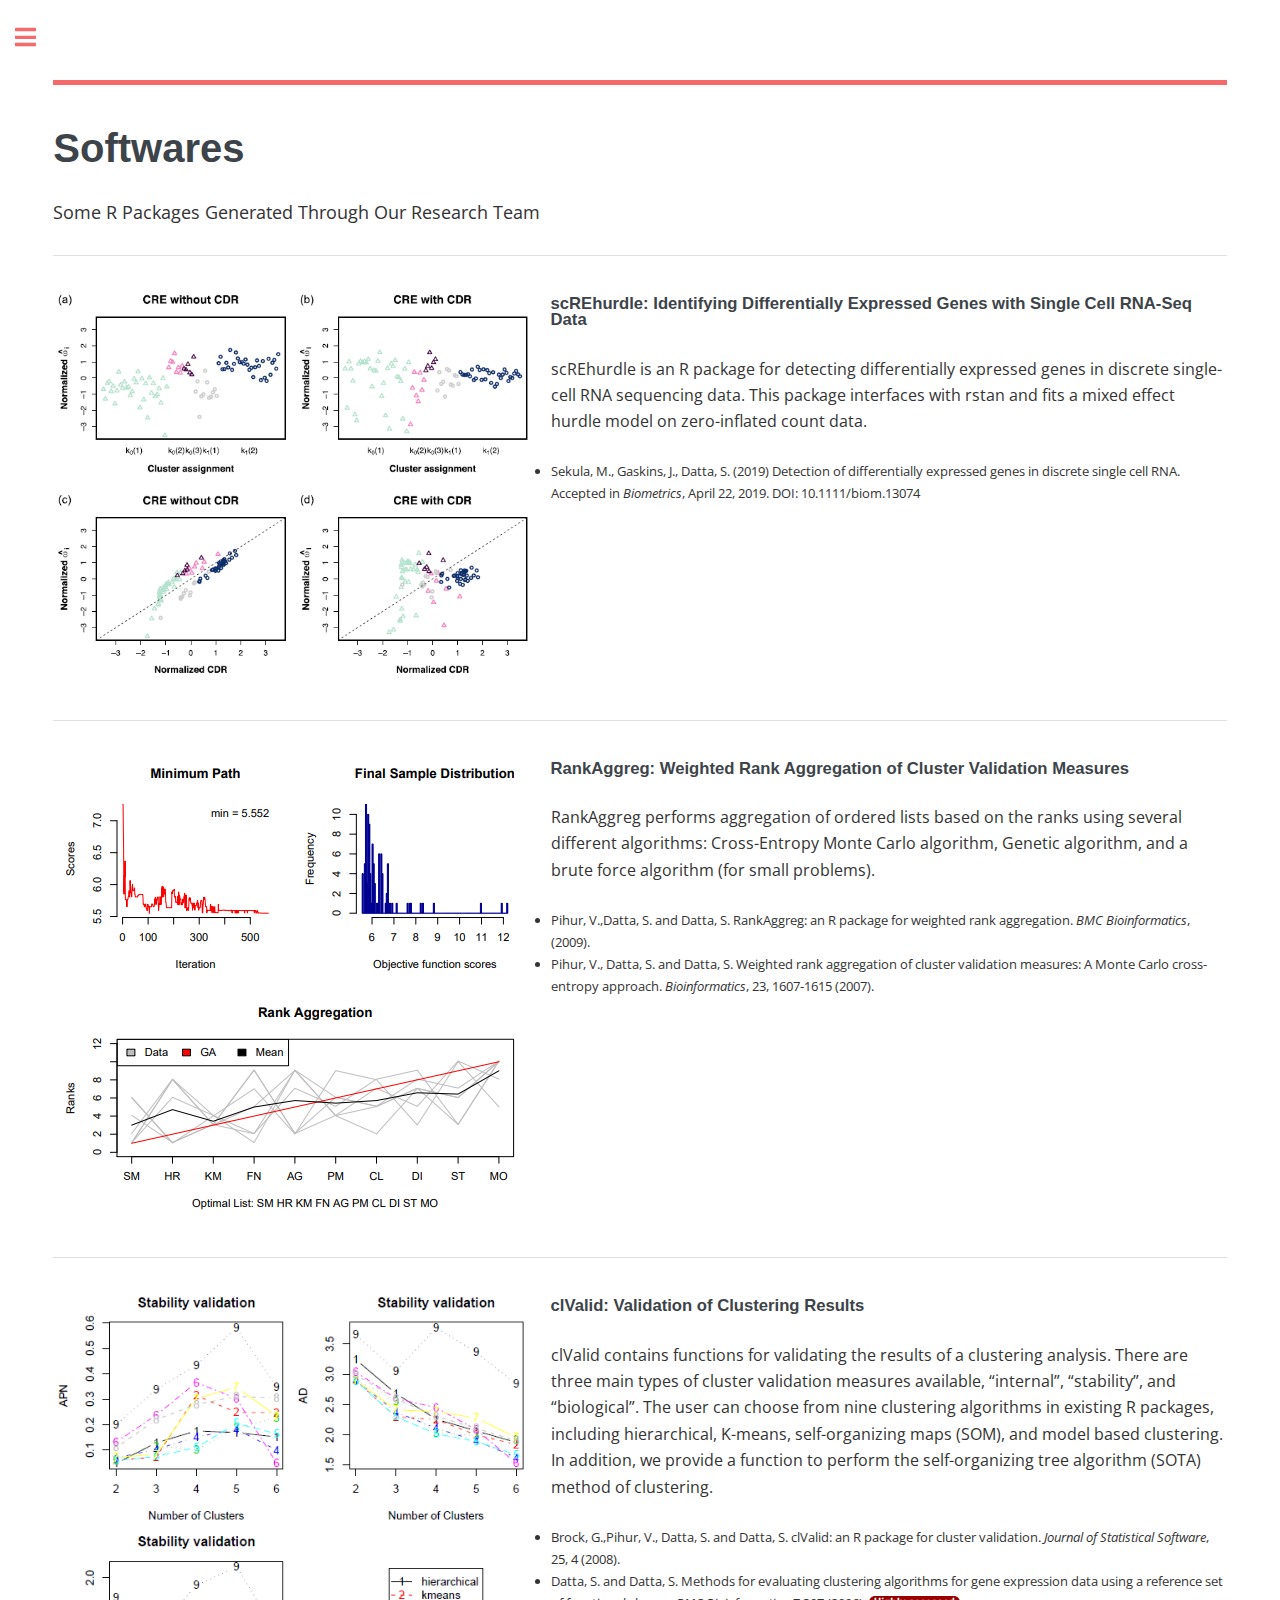
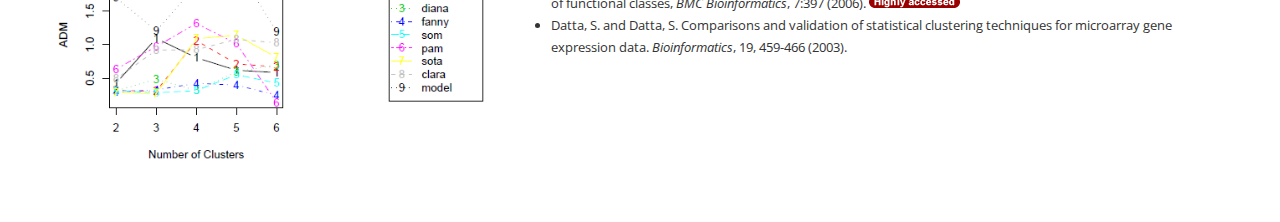
==== software.html @ 6bc1484f "upload" ====
<!DOCTYPE HTML>
<!--
	Editorial by HTML5 UP
	html5up.net | @ajlkn
	Free for personal and commercial use under the CCA 3.0 license (html5up.net/license)
-->
<html>
	<head>
		<title>Softwares - Susmita Datta</title>
		<meta charset="utf-8" />
		<meta name="viewport" content="width=device-width, initial-scale=1, user-scalable=no" />
		<link rel="stylesheet" href="assets/css/main.css" />
	</head>
	<body class="is-preload">

		<!-- Wrapper -->
			<div id="wrapper">

				<!-- Main -->
					<div id="main">
						<div class="inner">

							<!-- Header -->
								<header id="header">

								</header>

							<!-- Content -->
								<section>
									<header class="main">
										<h1>Softwares</h1>
									</header>
									
									<p><font size="4">Some R Packages Generated Through Our Research Team</font></p>
									
									<!-- Start for one software -->
									<hr class="major" />

										<div class="row">
											<div class="col-4 col-5-large col-12-medium" align="center">
											<br>
												<span class="image object"><img src="images/scREhurdle.png" alt="" width="100%"></span>
											</div>
											<div class="col-8 col-7-large col-12-medium">
												<p><h3><a href="https://github.com/mnsekula/scREhurdle" target="_blank">
												scREhurdle: Identifying Differentially Expressed Genes with Single Cell RNA-Seq Data
												</a></h3></p>
												<p><font size="3">
												scREhurdle is an R package for detecting differentially expressed genes in discrete single-cell RNA sequencing data. This package interfaces with rstan and fits a mixed effect hurdle model on zero-inflated count data.
											
												</font></p>
												<li>Sekula, M., Gaskins, J., Datta, S. (2019) Detection of differentially expressed genes in discrete single cell RNA. Accepted in <i>Biometrics</i>, April 22, 2019. DOI: 10.1111/biom.13074</li>
											</div>
										</div>
										
										<br>
										
									<!-- End for one software -->
										
										
									<!-- Start for one software -->
									<hr class="major" />

										<div class="row">
											<div class="col-4 col-5-large col-12-medium" align="center">
											<br>
												<span class="image object"><img src="images/RankAggreg.png" alt="" width="100%"></span>
											</div>
											<div class="col-8 col-7-large col-12-medium">
												<p><h3><a href="https://cran.r-project.org/web/packages/RankAggreg/" target="_blank">
												RankAggreg: Weighted Rank Aggregation of Cluster Validation Measures
												</a></h3></p>
												<p><font size="3">
												RankAggreg performs aggregation of ordered lists based on the ranks using several different algorithms: Cross-Entropy Monte Carlo algorithm, Genetic algorithm, and a brute force algorithm (for small problems).
											
												</font></p>
												<li>Pihur, V.,Datta, S. and Datta, S. RankAggreg: an R package for weighted rank aggregation. <i>BMC Bioinformatics</i>, (2009).</li>
												<li>Pihur, V., Datta, S. and Datta, S. Weighted rank aggregation of cluster validation measures: A Monte Carlo cross-entropy approach. <i>Bioinformatics</i>, 23, 1607-1615 (2007).</li>
											</div>
										</div>
										
										<br>
									<!-- End for one software -->
										
										
									<!-- Start for one software -->
									<hr class="major" />

										<div class="row">
											<div class="col-4 col-5-large col-12-medium" align="center">
											<br>
												<span class="image object"><img src="images/clValid.png" alt="" width="100%"></span>
											</div>
											<div class="col-8 col-7-large col-12-medium">
												<p><h3><a href="https://cran.r-project.org/web/packages/clValid/index.html" target="_blank">
												clValid: Validation of Clustering Results
												</a></h3></p>
												<p><font size="3">
												clValid contains functions for validating the results of a clustering analysis. There are three main types of cluster validation measures available, “internal”, “stability”, and “biological”. The user can choose from nine clustering algorithms in existing R packages, including hierarchical, K-means, self-organizing maps (SOM), and model based clustering. In addition, we provide a function to perform the self-organizing tree algorithm (SOTA) method of clustering.

												</font></p>
												<li>Brock, G.,Pihur, V., Datta, S. and Datta, S. clValid: an R package for cluster validation. <i>Journal of Statistical Software</i>, 25, 4 (2008).</li>
												<li>Datta, S.  and Datta, S. Methods for evaluating clustering algorithms for gene expression data using a reference set of functional classes, <i>BMC Bioinformatics</i>, 7:397 (2006). <img src="images/highlyaccessed.png" alt=""></li>
												<li>Datta, S. and Datta, S. Comparisons and validation of statistical clustering techniques for microarray gene expression data. <i>Bioinformatics</i>, 19,  459-466 (2003).</li>
											</div>
										</div>
										<br>
									<!-- End for one software -->

                                </section>
						</div>
					</div>

				<!-- Sidebar -->
					<div id="sidebar">
						<div class="inner">


							<!-- Menu -->
								<nav id="menu">
									<header class="major">
										<h2>Menu</h2>
									</header>
									<ul>
										<li><a href="index.html">Homepage</a></li>
										<li><a href="research.html">Research Interests</a></li>
										<li><a href="publication.html">Publications</a></li>
										<li><a href="software.html">Softwares</a></li>
										<li><a href="students.html">Students</a></li>
										<li><a href="http://biostat.ufl.edu/", target="_blank">Department Website</a></li>
									</ul>
								</nav>

							<!-- Footer -->
								<footer id="footer">
									<p class="copyright">&copy; Susmita Datta. All rights reserved. <br>Design: <a href="https://html5up.net">HTML5 UP</a>.</p>
								</footer>

						</div>
					</div>

			</div>

		<!-- Scripts -->
			<script src="assets/js/jquery.min.js"></script>
			<script src="assets/js/browser.min.js"></script>
			<script src="assets/js/breakpoints.min.js"></script>
			<script src="assets/js/util.js"></script>
			<script src="assets/js/main.js"></script>

	</body>
</html>
---- assets/css/main.css ----
@import url(fontawesome-all.min.css);
@import url("https://fonts.googleapis.com/css?family=Open+Sans:400,600,400italic,600italic|Roboto+Slab:400,700");

/*
	Editorial by HTML5 UP
	html5up.net | @ajlkn
	Free for personal and commercial use under the CCA 3.0 license (html5up.net/license)
*/

html, body, div, span, applet, object,
iframe, h1, h2, h3, h4, h5, h6, p, blockquote,
pre, a, abbr, acronym, address, big, cite,
code, del, dfn, em, img, ins, kbd, q, s, samp,
small, strike, strong, sub, sup, tt, var, b,
u, i, center, dl, dt, dd, ol, ul, li, fieldset,
form, label, legend, table, caption, tbody,
tfoot, thead, tr, th, td, article, aside,
canvas, details, embed, figure, figcaption,
footer, header, hgroup, menu, nav, output, ruby,
section, summary, time, mark, audio, video {
	margin: 0;
	padding: 0;
	border: 0;
	font-size: 100%;
	font: inherit;
	vertical-align: baseline;}

article, aside, details, figcaption, figure,
footer, header, hgroup, menu, nav, section {
	display: block;}

body {
	line-height: 1;
}

ol, ul {
	list-style: none;
}

blockquote, q {
	quotes: none;
}

	blockquote:before, blockquote:after, q:before, q:after {
		content: '';
		content: none;
	}

table {
	border-collapse: collapse;
	border-spacing: 0;
}

body {
	-webkit-text-size-adjust: none;
}

mark {
	background-color: transparent;
	color: inherit;
}

input::-moz-focus-inner {
	border: 0;
	padding: 0;
}

input, select, textarea {
	-moz-appearance: none;
	-webkit-appearance: none;
	-ms-appearance: none;
	appearance: none;
}

/* Basic */

	@-ms-viewport {
		width: device-width;
	}

	body {
		-ms-overflow-style: scrollbar;
	}

	@media screen and (max-width: 480px) {

		html, body {
			min-width: 320px;
		}

	}

	html {
		box-sizing: border-box;
	}

	*, *:before, *:after {
		box-sizing: inherit;
	}

	body {
		background: #ffffff;
	}

		body.is-preload *, body.is-preload *:before, body.is-preload *:after, body.is-resizing *, body.is-resizing *:before, body.is-resizing *:after {
			-moz-animation: none !important;
			-webkit-animation: none !important;
			-ms-animation: none !important;
			animation: none !important;
			-moz-transition: none !important;
			-webkit-transition: none !important;
			-ms-transition: none !important;
			transition: none !important;
		}

/* Type */

	body, input, select, textarea {
		color: #333333;
		font-family: "Open Sans", sans-serif;
		font-size: 13pt;
		font-weight: 400;
		line-height: 1.65;
	}

		@media screen and (max-width: 1680px) {

			body, input, select, textarea {
				font-size: 11pt;
			}

		}

		@media screen and (max-width: 1280px) {

			body, input, select, textarea {
				font-size: 10pt;
			}

		}

		@media screen and (max-width: 360px) {

			body, input, select, textarea {
				font-size: 9pt;
			}

		}

	a {
		-moz-transition: color 0.2s ease-in-out, border-bottom-color 0.2s ease-in-out;
		-webkit-transition: color 0.2s ease-in-out, border-bottom-color 0.2s ease-in-out;
		-ms-transition: color 0.2s ease-in-out, border-bottom-color 0.2s ease-in-out;
		transition: color 0.2s ease-in-out, border-bottom-color 0.2s ease-in-out;
		border-bottom: dotted 1px;
		color: #333333;
		text-decoration: none;
	}

		a:hover {
			border-bottom-color: #f56a6a;
			color: #f56a6a !important;
		}

			a:hover strong {
				color: inherit;
			}

	strong, b {
		color: #3d4449;
		font-weight: 600;
	}

	em, i {
		font-style: italic;
	}

	p {
		margin: 0 0 2em 0;
	}

	h1, h2, h3, h4, h5, h6 {
		color: #3d4449;
		font-family: "Arial", serif;
		font-weight: 700;
		line-height: 1;
		margin: 0 0 1em 0;
	}

		h1 a, h2 a, h3 a, h4 a, h5 a, h6 a {
			color: inherit;
			text-decoration: none;
			border-bottom: 0;
		}

	h1 {
		font-size: 3em;
		margin: 0 0 0.5em 0;
		line-height: 0.5;
	}

	h2 {
		font-size: 1.75em;
	}

	h3 {
		font-size: 1.25em;
	}

	h4 {
		font-size: 1.1em;
	}

	h5 {
		font-size: 0.9em;
	}

	h6 {
		font-size: 0.7em;
	}

	@media screen and (max-width: 1680px) {

		h1 {
			font-size: 3em;
		}

	}

	@media screen and (max-width: 980px) {

		h1 {
			font-size: 2.75em;
		}

	}

	@media screen and (max-width: 736px) {

		h1 {
			font-size: 2em;
			line-height: 1.4;
		}

		h2 {
			font-size: 1.5em;
		}

	}

	sub {
		font-size: 0.8em;
		position: relative;
		top: 0.5em;
	}

	sup {
		font-size: 0.8em;
		position: relative;
		top: -0.5em;
	}

	blockquote {
		border-left: solid 3px rgba(210, 215, 217, 0.75);
		font-style: italic;
		margin: 0 0 2em 0;
		padding: 0.5em 0 0.5em 2em;
	}

	code {
		background: rgba(230, 235, 237, 0.25);
		border-radius: 0.375em;
		border: solid 1px rgba(210, 215, 217, 0.75);
		font-family: "Courier New", monospace;
		font-size: 0.9em;
		margin: 0 0.25em;
		padding: 0.25em 0.65em;
	}

	pre {
		-webkit-overflow-scrolling: touch;
		font-family: "Courier New", monospace;
		font-size: 0.9em;
		margin: 0 0 2em 0;
	}

		pre code {
			display: block;
			line-height: 1.75;
			padding: 1em 1.5em;
			overflow-x: auto;
		}

	hr {
		border: 0;
		border-bottom: solid 1px rgba(210, 215, 217, 0.75);
		margin: 2em 0;
	}

		hr.major {
			margin: 1em 0;
		}

	.align-left {
		text-align: left;
	}

	.align-center {
		text-align: center;
	}

	.align-right {
		text-align: right;
	}
	

/* Row */

	.row {
		display: flex;
		flex-wrap: wrap;
		box-sizing: border-box;
		align-items: stretch;
	}

		.row > * {
			box-sizing: border-box;
		}

		.row.gtr-uniform > * > :last-child {
			margin-bottom: 0;
		}

		.row.aln-left {
			justify-content: flex-start;
		}

		.row.aln-center {
			justify-content: center;
		}

		.row.aln-right {
			justify-content: flex-end;
		}

		.row.aln-top {
			align-items: flex-start;
		}

		.row.aln-middle {
			align-items: center;
		}

		.row.aln-bottom {
			align-items: flex-end;
		}

		.row > .imp {
			order: -1;
		}

		.row > .col-1 {
			width: 8.33333%;
		}

		.row > .off-1 {
			margin-left: 8.33333%;
		}

		.row > .col-2 {
			width: 16.66667%;
		}

		.row > .off-2 {
			margin-left: 16.66667%;
		}

		.row > .col-3 {
			width: 25%;
		}

		.row > .off-3 {
			margin-left: 25%;
		}

		.row > .col-4 {
			width: 33.33333%;
		}

		.row > .off-4 {
			margin-left: 33.33333%;
		}

		.row > .col-5 {
			width: 41.66667%;
		}

		.row > .off-5 {
			margin-left: 41.66667%;
		}

		.row > .col-6 {
			width: 50%;
		}

		.row > .off-6 {
			margin-left: 50%;
		}

		.row > .col-7 {
			width: 58.33333%;
		}

		.row > .off-7 {
			margin-left: 58.33333%;
		}

		.row > .col-8 {
			width: 66.66667%;
		}

		.row > .off-8 {
			margin-left: 66.66667%;
		}

		.row > .col-9 {
			width: 75%;
		}

		.row > .off-9 {
			margin-left: 75%;
		}

		.row > .col-10 {
			width: 83.33333%;
		}

		.row > .off-10 {
			margin-left: 83.33333%;
		}

		.row > .col-11 {
			width: 91.66667%;
		}

		.row > .off-11 {
			margin-left: 91.66667%;
		}

		.row > .col-12 {
			width: 100%;
		}

		.row > .off-12 {
			margin-left: 100%;
		}

		.row.gtr-0 {
			margin-top: 0;
			margin-left: 0em;
		}

			.row.gtr-0 > * {
				padding: 0 0 0 0em;
			}

			.row.gtr-0.gtr-uniform {
				margin-top: 0em;
			}

				.row.gtr-0.gtr-uniform > * {
					padding-top: 0em;
				}

		.row.gtr-25 {
			margin-top: 0;
			margin-left: -0.375em;
		}

			.row.gtr-25 > * {
				padding: 0 0 0 0.375em;
			}

			.row.gtr-25.gtr-uniform {
				margin-top: -0.375em;
			}

				.row.gtr-25.gtr-uniform > * {
					padding-top: 0.375em;
				}

		.row.gtr-50 {
			margin-top: 0;
			margin-left: -0.75em;
		}

			.row.gtr-50 > * {
				padding: 0 0 0 0.75em;
			}

			.row.gtr-50.gtr-uniform {
				margin-top: -0.75em;
			}

				.row.gtr-50.gtr-uniform > * {
					padding-top: 0.75em;
				}

		.row {
			margin-top: 0;
			margin-left: -1.5em;
		}

			.row > * {
				padding: 0 0 0 1.5em;
			}

			.row.gtr-uniform {
				margin-top: -1.5em;
			}

				.row.gtr-uniform > * {
					padding-top: 1.5em;
				}

		.row.gtr-150 {
			margin-top: 0;
			margin-left: -2.25em;
		}

			.row.gtr-150 > * {
				padding: 0 0 0 2.25em;
			}

			.row.gtr-150.gtr-uniform {
				margin-top: -2.25em;
			}

				.row.gtr-150.gtr-uniform > * {
					padding-top: 2.25em;
				}

		.row.gtr-200 {
			margin-top: 0;
			margin-left: -3em;
		}

			.row.gtr-200 > * {
				padding: 0 0 0 3em;
			}

			.row.gtr-200.gtr-uniform {
				margin-top: -3em;
			}

				.row.gtr-200.gtr-uniform > * {
					padding-top: 3em;
				}

		@media screen and (max-width: 1680px) {

			.row {
				display: flex;
				flex-wrap: wrap;
				box-sizing: border-box;
				align-items: stretch;
			}

				.row > * {
					box-sizing: border-box;
				}

				.row.gtr-uniform > * > :last-child {
					margin-bottom: 0;
				}

				.row.aln-left {
					justify-content: flex-start;
				}

				.row.aln-center {
					justify-content: center;
				}

				.row.aln-right {
					justify-content: flex-end;
				}

				.row.aln-top {
					align-items: flex-start;
				}

				.row.aln-middle {
					align-items: center;
				}

				.row.aln-bottom {
					align-items: flex-end;
				}

				.row > .imp-xlarge {
					order: -1;
				}

				.row > .col-1-xlarge {
					width: 8.33333%;
				}

				.row > .off-1-xlarge {
					margin-left: 8.33333%;
				}

				.row > .col-2-xlarge {
					width: 16.66667%;
				}

				.row > .off-2-xlarge {
					margin-left: 16.66667%;
				}

				.row > .col-3-xlarge {
					width: 25%;
				}

				.row > .off-3-xlarge {
					margin-left: 25%;
				}

				.row > .col-4-xlarge {
					width: 33.33333%;
				}

				.row > .off-4-xlarge {
					margin-left: 33.33333%;
				}

				.row > .col-5-xlarge {
					width: 41.66667%;
				}

				.row > .off-5-xlarge {
					margin-left: 41.66667%;
				}

				.row > .col-6-xlarge {
					width: 50%;
				}

				.row > .off-6-xlarge {
					margin-left: 50%;
				}

				.row > .col-7-xlarge {
					width: 58.33333%;
				}

				.row > .off-7-xlarge {
					margin-left: 58.33333%;
				}

				.row > .col-8-xlarge {
					width: 66.66667%;
				}

				.row > .off-8-xlarge {
					margin-left: 66.66667%;
				}

				.row > .col-9-xlarge {
					width: 75%;
				}

				.row > .off-9-xlarge {
					margin-left: 75%;
				}

				.row > .col-10-xlarge {
					width: 83.33333%;
				}

				.row > .off-10-xlarge {
					margin-left: 83.33333%;
				}

				.row > .col-11-xlarge {
					width: 91.66667%;
				}

				.row > .off-11-xlarge {
					margin-left: 91.66667%;
				}

				.row > .col-12-xlarge {
					width: 100%;
				}

				.row > .off-12-xlarge {
					margin-left: 100%;
				}

				.row.gtr-0 {
					margin-top: 0;
					margin-left: 0em;
				}

					.row.gtr-0 > * {
						padding: 0 0 0 0em;
					}

					.row.gtr-0.gtr-uniform {
						margin-top: 0em;
					}

						.row.gtr-0.gtr-uniform > * {
							padding-top: 0em;
						}

				.row.gtr-25 {
					margin-top: 0;
					margin-left: -0.375em;
				}

					.row.gtr-25 > * {
						padding: 0 0 0 0.375em;
					}

					.row.gtr-25.gtr-uniform {
						margin-top: -0.375em;
					}

						.row.gtr-25.gtr-uniform > * {
							padding-top: 0.375em;
						}

				.row.gtr-50 {
					margin-top: 0;
					margin-left: -0.75em;
				}

					.row.gtr-50 > * {
						padding: 0 0 0 0.75em;
					}

					.row.gtr-50.gtr-uniform {
						margin-top: -0.75em;
					}

						.row.gtr-50.gtr-uniform > * {
							padding-top: 0.75em;
						}

				.row {
					margin-top: 0;
					margin-left: -1.5em;
				}

					.row > * {
						padding: 0 0 0 1.5em;
					}

					.row.gtr-uniform {
						margin-top: -1.5em;
					}

						.row.gtr-uniform > * {
							padding-top: 1.5em;
						}

				.row.gtr-150 {
					margin-top: 0;
					margin-left: -2.25em;
				}

					.row.gtr-150 > * {
						padding: 0 0 0 2.25em;
					}

					.row.gtr-150.gtr-uniform {
						margin-top: -2.25em;
					}

						.row.gtr-150.gtr-uniform > * {
							padding-top: 2.25em;
						}

				.row.gtr-200 {
					margin-top: 0;
					margin-left: -3em;
				}

					.row.gtr-200 > * {
						padding: 0 0 0 3em;
					}

					.row.gtr-200.gtr-uniform {
						margin-top: -3em;
					}

						.row.gtr-200.gtr-uniform > * {
							padding-top: 3em;
						}

		}

		@media screen and (max-width: 1280px) {

			.row {
				display: flex;
				flex-wrap: wrap;
				box-sizing: border-box;
				align-items: stretch;
			}

				.row > * {
					box-sizing: border-box;
				}

				.row.gtr-uniform > * > :last-child {
					margin-bottom: 0;
				}

				.row.aln-left {
					justify-content: flex-start;
				}

				.row.aln-center {
					justify-content: center;
				}

				.row.aln-right {
					justify-content: flex-end;
				}

				.row.aln-top {
					align-items: flex-start;
				}

				.row.aln-middle {
					align-items: center;
				}

				.row.aln-bottom {
					align-items: flex-end;
				}

				.row > .imp-large {
					order: -1;
				}

				.row > .col-1-large {
					width: 8.33333%;
				}

				.row > .off-1-large {
					margin-left: 8.33333%;
				}

				.row > .col-2-large {
					width: 16.66667%;
				}

				.row > .off-2-large {
					margin-left: 16.66667%;
				}

				.row > .col-3-large {
					width: 25%;
				}

				.row > .off-3-large {
					margin-left: 25%;
				}

				.row > .col-4-large {
					width: 33.33333%;
				}

				.row > .off-4-large {
					margin-left: 33.33333%;
				}

				.row > .col-5-large {
					width: 41.66667%;
				}

				.row > .off-5-large {
					margin-left: 41.66667%;
				}

				.row > .col-6-large {
					width: 50%;
				}

				.row > .off-6-large {
					margin-left: 50%;
				}

				.row > .col-7-large {
					width: 58.33333%;
				}

				.row > .off-7-large {
					margin-left: 58.33333%;
				}

				.row > .col-8-large {
					width: 66.66667%;
				}

				.row > .off-8-large {
					margin-left: 66.66667%;
				}

				.row > .col-9-large {
					width: 75%;
				}

				.row > .off-9-large {
					margin-left: 75%;
				}

				.row > .col-10-large {
					width: 83.33333%;
				}

				.row > .off-10-large {
					margin-left: 83.33333%;
				}

				.row > .col-11-large {
					width: 91.66667%;
				}

				.row > .off-11-large {
					margin-left: 91.66667%;
				}

				.row > .col-12-large {
					width: 100%;
				}

				.row > .off-12-large {
					margin-left: 100%;
				}

				.row.gtr-0 {
					margin-top: 0;
					margin-left: 0em;
				}

					.row.gtr-0 > * {
						padding: 0 0 0 0em;
					}

					.row.gtr-0.gtr-uniform {
						margin-top: 0em;
					}

						.row.gtr-0.gtr-uniform > * {
							padding-top: 0em;
						}

				.row.gtr-25 {
					margin-top: 0;
					margin-left: -0.375em;
				}

					.row.gtr-25 > * {
						padding: 0 0 0 0.375em;
					}

					.row.gtr-25.gtr-uniform {
						margin-top: -0.375em;
					}

						.row.gtr-25.gtr-uniform > * {
							padding-top: 0.375em;
						}

				.row.gtr-50 {
					margin-top: 0;
					margin-left: -0.75em;
				}

					.row.gtr-50 > * {
						padding: 0 0 0 0.75em;
					}

					.row.gtr-50.gtr-uniform {
						margin-top: -0.75em;
					}

						.row.gtr-50.gtr-uniform > * {
							padding-top: 0.75em;
						}

				.row {
					margin-top: 0;
					margin-left: -1.5em;
				}

					.row > * {
						padding: 0 0 0 1.5em;
					}

					.row.gtr-uniform {
						margin-top: -1.5em;
					}

						.row.gtr-uniform > * {
							padding-top: 1.5em;
						}

				.row.gtr-150 {
					margin-top: 0;
					margin-left: -2.25em;
				}

					.row.gtr-150 > * {
						padding: 0 0 0 2.25em;
					}

					.row.gtr-150.gtr-uniform {
						margin-top: -2.25em;
					}

						.row.gtr-150.gtr-uniform > * {
							padding-top: 2.25em;
						}

				.row.gtr-200 {
					margin-top: 0;
					margin-left: -3em;
				}

					.row.gtr-200 > * {
						padding: 0 0 0 3em;
					}

					.row.gtr-200.gtr-uniform {
						margin-top: -3em;
					}

						.row.gtr-200.gtr-uniform > * {
							padding-top: 3em;
						}

		}

		@media screen and (max-width: 980px) {

			.row {
				display: flex;
				flex-wrap: wrap;
				box-sizing: border-box;
				align-items: stretch;
			}

				.row > * {
					box-sizing: border-box;
				}

				.row.gtr-uniform > * > :last-child {
					margin-bottom: 0;
				}

				.row.aln-left {
					justify-content: flex-start;
				}

				.row.aln-center {
					justify-content: center;
				}

				.row.aln-right {
					justify-content: flex-end;
				}

				.row.aln-top {
					align-items: flex-start;
				}

				.row.aln-middle {
					align-items: center;
				}

				.row.aln-bottom {
					align-items: flex-end;
				}

				.row > .imp-medium {
					order: -1;
				}

				.row > .col-1-medium {
					width: 8.33333%;
				}

				.row > .off-1-medium {
					margin-left: 8.33333%;
				}

				.row > .col-2-medium {
					width: 16.66667%;
				}

				.row > .off-2-medium {
					margin-left: 16.66667%;
				}

				.row > .col-3-medium {
					width: 25%;
				}

				.row > .off-3-medium {
					margin-left: 25%;
				}

				.row > .col-4-medium {
					width: 33.33333%;
				}

				.row > .off-4-medium {
					margin-left: 33.33333%;
				}

				.row > .col-5-medium {
					width: 41.66667%;
				}

				.row > .off-5-medium {
					margin-left: 41.66667%;
				}

				.row > .col-6-medium {
					width: 50%;
				}

				.row > .off-6-medium {
					margin-left: 50%;
				}

				.row > .col-7-medium {
					width: 58.33333%;
				}

				.row > .off-7-medium {
					margin-left: 58.33333%;
				}

				.row > .col-8-medium {
					width: 66.66667%;
				}

				.row > .off-8-medium {
					margin-left: 66.66667%;
				}

				.row > .col-9-medium {
					width: 75%;
				}

				.row > .off-9-medium {
					margin-left: 75%;
				}

				.row > .col-10-medium {
					width: 83.33333%;
				}

				.row > .off-10-medium {
					margin-left: 83.33333%;
				}

				.row > .col-11-medium {
					width: 91.66667%;
				}

				.row > .off-11-medium {
					margin-left: 91.66667%;
				}

				.row > .col-12-medium {
					width: 100%;
				}

				.row > .off-12-medium {
					margin-left: 100%;
				}

				.row.gtr-0 {
					margin-top: 0;
					margin-left: 0em;
				}

					.row.gtr-0 > * {
						padding: 0 0 0 0em;
					}

					.row.gtr-0.gtr-uniform {
						margin-top: 0em;
					}

						.row.gtr-0.gtr-uniform > * {
							padding-top: 0em;
						}

				.row.gtr-25 {
					margin-top: 0;
					margin-left: -0.375em;
				}

					.row.gtr-25 > * {
						padding: 0 0 0 0.375em;
					}

					.row.gtr-25.gtr-uniform {
						margin-top: -0.375em;
					}

						.row.gtr-25.gtr-uniform > * {
							padding-top: 0.375em;
						}

				.row.gtr-50 {
					margin-top: 0;
					margin-left: -0.75em;
				}

					.row.gtr-50 > * {
						padding: 0 0 0 0.75em;
					}

					.row.gtr-50.gtr-uniform {
						margin-top: -0.75em;
					}

						.row.gtr-50.gtr-uniform > * {
							padding-top: 0.75em;
						}

				.row {
					margin-top: 0;
					margin-left: -1.5em;
				}

					.row > * {
						padding: 0 0 0 1.5em;
					}

					.row.gtr-uniform {
						margin-top: -1.5em;
					}

						.row.gtr-uniform > * {
							padding-top: 1.5em;
						}

				.row.gtr-150 {
					margin-top: 0;
					margin-left: -2.25em;
				}

					.row.gtr-150 > * {
						padding: 0 0 0 2.25em;
					}

					.row.gtr-150.gtr-uniform {
						margin-top: -2.25em;
					}

						.row.gtr-150.gtr-uniform > * {
							padding-top: 2.25em;
						}

				.row.gtr-200 {
					margin-top: 0;
					margin-left: -3em;
				}

					.row.gtr-200 > * {
						padding: 0 0 0 3em;
					}

					.row.gtr-200.gtr-uniform {
						margin-top: -3em;
					}

						.row.gtr-200.gtr-uniform > * {
							padding-top: 3em;
						}

		}

		@media screen and (max-width: 736px) {

			.row {
				display: flex;
				flex-wrap: wrap;
				box-sizing: border-box;
				align-items: stretch;
			}

				.row > * {
					box-sizing: border-box;
				}

				.row.gtr-uniform > * > :last-child {
					margin-bottom: 0;
				}

				.row.aln-left {
					justify-content: flex-start;
				}

				.row.aln-center {
					justify-content: center;
				}

				.row.aln-right {
					justify-content: flex-end;
				}

				.row.aln-top {
					align-items: flex-start;
				}

				.row.aln-middle {
					align-items: center;
				}

				.row.aln-bottom {
					align-items: flex-end;
				}

				.row > .imp-small {
					order: -1;
				}

				.row > .col-1-small {
					width: 8.33333%;
				}

				.row > .off-1-small {
					margin-left: 8.33333%;
				}

				.row > .col-2-small {
					width: 16.66667%;
				}

				.row > .off-2-small {
					margin-left: 16.66667%;
				}

				.row > .col-3-small {
					width: 25%;
				}

				.row > .off-3-small {
					margin-left: 25%;
				}

				.row > .col-4-small {
					width: 33.33333%;
				}

				.row > .off-4-small {
					margin-left: 33.33333%;
				}

				.row > .col-5-small {
					width: 41.66667%;
				}

				.row > .off-5-small {
					margin-left: 41.66667%;
				}

				.row > .col-6-small {
					width: 50%;
				}

				.row > .off-6-small {
					margin-left: 50%;
				}

				.row > .col-7-small {
					width: 58.33333%;
				}

				.row > .off-7-small {
					margin-left: 58.33333%;
				}

				.row > .col-8-small {
					width: 66.66667%;
				}

				.row > .off-8-small {
					margin-left: 66.66667%;
				}

				.row > .col-9-small {
					width: 75%;
				}

				.row > .off-9-small {
					margin-left: 75%;
				}

				.row > .col-10-small {
					width: 83.33333%;
				}

				.row > .off-10-small {
					margin-left: 83.33333%;
				}

				.row > .col-11-small {
					width: 91.66667%;
				}

				.row > .off-11-small {
					margin-left: 91.66667%;
				}

				.row > .col-12-small {
					width: 100%;
				}

				.row > .off-12-small {
					margin-left: 100%;
				}

				.row.gtr-0 {
					margin-top: 0;
					margin-left: 0em;
				}

					.row.gtr-0 > * {
						padding: 0 0 0 0em;
					}

					.row.gtr-0.gtr-uniform {
						margin-top: 0em;
					}

						.row.gtr-0.gtr-uniform > * {
							padding-top: 0em;
						}

				.row.gtr-25 {
					margin-top: 0;
					margin-left: -0.375em;
				}

					.row.gtr-25 > * {
						padding: 0 0 0 0.375em;
					}

					.row.gtr-25.gtr-uniform {
						margin-top: -0.375em;
					}

						.row.gtr-25.gtr-uniform > * {
							padding-top: 0.375em;
						}

				.row.gtr-50 {
					margin-top: 0;
					margin-left: -0.75em;
				}

					.row.gtr-50 > * {
						padding: 0 0 0 0.75em;
					}

					.row.gtr-50.gtr-uniform {
						margin-top: -0.75em;
					}

						.row.gtr-50.gtr-uniform > * {
							padding-top: 0.75em;
						}

				.row {
					margin-top: 0;
					margin-left: -1.5em;
				}

					.row > * {
						padding: 0 0 0 1.5em;
					}

					.row.gtr-uniform {
						margin-top: -1.5em;
					}

						.row.gtr-uniform > * {
							padding-top: 1.5em;
						}

				.row.gtr-150 {
					margin-top: 0;
					margin-left: -2.25em;
				}

					.row.gtr-150 > * {
						padding: 0 0 0 2.25em;
					}

					.row.gtr-150.gtr-uniform {
						margin-top: -2.25em;
					}

						.row.gtr-150.gtr-uniform > * {
							padding-top: 2.25em;
						}

				.row.gtr-200 {
					margin-top: 0;
					margin-left: -3em;
				}

					.row.gtr-200 > * {
						padding: 0 0 0 3em;
					}

					.row.gtr-200.gtr-uniform {
						margin-top: -3em;
					}

						.row.gtr-200.gtr-uniform > * {
							padding-top: 3em;
						}

		}

		@media screen and (max-width: 480px) {

			.row {
				display: flex;
				flex-wrap: wrap;
				box-sizing: border-box;
				align-items: stretch;
			}

				.row > * {
					box-sizing: border-box;
				}

				.row.gtr-uniform > * > :last-child {
					margin-bottom: 0;
				}

				.row.aln-left {
					justify-content: flex-start;
				}

				.row.aln-center {
					justify-content: center;
				}

				.row.aln-right {
					justify-content: flex-end;
				}

				.row.aln-top {
					align-items: flex-start;
				}

				.row.aln-middle {
					align-items: center;
				}

				.row.aln-bottom {
					align-items: flex-end;
				}

				.row > .imp-xsmall {
					order: -1;
				}

				.row > .col-1-xsmall {
					width: 8.33333%;
				}

				.row > .off-1-xsmall {
					margin-left: 8.33333%;
				}

				.row > .col-2-xsmall {
					width: 16.66667%;
				}

				.row > .off-2-xsmall {
					margin-left: 16.66667%;
				}

				.row > .col-3-xsmall {
					width: 25%;
				}

				.row > .off-3-xsmall {
					margin-left: 25%;
				}

				.row > .col-4-xsmall {
					width: 33.33333%;
				}

				.row > .off-4-xsmall {
					margin-left: 33.33333%;
				}

				.row > .col-5-xsmall {
					width: 41.66667%;
				}

				.row > .off-5-xsmall {
					margin-left: 41.66667%;
				}

				.row > .col-6-xsmall {
					width: 50%;
				}

				.row > .off-6-xsmall {
					margin-left: 50%;
				}

				.row > .col-7-xsmall {
					width: 58.33333%;
				}

				.row > .off-7-xsmall {
					margin-left: 58.33333%;
				}

				.row > .col-8-xsmall {
					width: 66.66667%;
				}

				.row > .off-8-xsmall {
					margin-left: 66.66667%;
				}

				.row > .col-9-xsmall {
					width: 75%;
				}

				.row > .off-9-xsmall {
					margin-left: 75%;
				}

				.row > .col-10-xsmall {
					width: 83.33333%;
				}

				.row > .off-10-xsmall {
					margin-left: 83.33333%;
				}

				.row > .col-11-xsmall {
					width: 91.66667%;
				}

				.row > .off-11-xsmall {
					margin-left: 91.66667%;
				}

				.row > .col-12-xsmall {
					width: 100%;
				}

				.row > .off-12-xsmall {
					margin-left: 100%;
				}

				.row.gtr-0 {
					margin-top: 0;
					margin-left: 0em;
				}

					.row.gtr-0 > * {
						padding: 0 0 0 0em;
					}

					.row.gtr-0.gtr-uniform {
						margin-top: 0em;
					}

						.row.gtr-0.gtr-uniform > * {
							padding-top: 0em;
						}

				.row.gtr-25 {
					margin-top: 0;
					margin-left: -0.375em;
				}

					.row.gtr-25 > * {
						padding: 0 0 0 0.375em;
					}

					.row.gtr-25.gtr-uniform {
						margin-top: -0.375em;
					}

						.row.gtr-25.gtr-uniform > * {
							padding-top: 0.375em;
						}

				.row.gtr-50 {
					margin-top: 0;
					margin-left: -0.75em;
				}

					.row.gtr-50 > * {
						padding: 0 0 0 0.75em;
					}

					.row.gtr-50.gtr-uniform {
						margin-top: -0.75em;
					}

						.row.gtr-50.gtr-uniform > * {
							padding-top: 0.75em;
						}

				.row {
					margin-top: 0;
					margin-left: -1.5em;
				}

					.row > * {
						padding: 0 0 0 1.5em;
					}

					.row.gtr-uniform {
						margin-top: -1.5em;
					}

						.row.gtr-uniform > * {
							padding-top: 1.5em;
						}

				.row.gtr-150 {
					margin-top: 0;
					margin-left: -2.25em;
				}

					.row.gtr-150 > * {
						padding: 0 0 0 2.25em;
					}

					.row.gtr-150.gtr-uniform {
						margin-top: -2.25em;
					}

						.row.gtr-150.gtr-uniform > * {
							padding-top: 2.25em;
						}

				.row.gtr-200 {
					margin-top: 0;
					margin-left: -3em;
				}

					.row.gtr-200 > * {
						padding: 0 0 0 3em;
					}

					.row.gtr-200.gtr-uniform {
						margin-top: -3em;
					}

						.row.gtr-200.gtr-uniform > * {
							padding-top: 3em;
						}

		}

/* Section/Article */

	section.special, article.special {
		text-align: center;
	}

	header p {
		font-family: "Roboto Slab", serif;
		font-size: 1em;
		font-weight: 400;
		letter-spacing: 0.075em;
		margin-top: -0.5em;
		text-transform: uppercase;
	}

	header.major > :last-child {
		border-bottom: solid 3px #f56a6a;
		display: inline-block;
		margin: 0 0 2em 0;
		padding: 0 0.75em 0.5em 0;
	}

	header.main > :last-child {
		margin: 0 0 1em 0;
	}

/* Form */

	form {
		margin: 0 0 2em 0;
	}

	label {
		color: #3d4449;
		display: block;
		font-size: 0.9em;
		font-weight: 600;
		margin: 0 0 1em 0;
	}

	input[type="text"],
	input[type="password"],
	input[type="email"],
	input[type="tel"],
	input[type="search"],
	input[type="url"],
	select,
	textarea {
		-moz-appearance: none;
		-webkit-appearance: none;
		-ms-appearance: none;
		appearance: none;
		background: #ffffff;
		border-radius: 0.375em;
		border: none;
		border: solid 1px rgba(210, 215, 217, 0.75);
		color: inherit;
		display: block;
		outline: 0;
		padding: 0 1em;
		text-decoration: none;
		width: 100%;
	}

		input[type="text"]:invalid,
		input[type="password"]:invalid,
		input[type="email"]:invalid,
		input[type="tel"]:invalid,
		input[type="search"]:invalid,
		input[type="url"]:invalid,
		select:invalid,
		textarea:invalid {
			box-shadow: none;
		}

		input[type="text"]:focus,
		input[type="password"]:focus,
		input[type="email"]:focus,
		input[type="tel"]:focus,
		input[type="search"]:focus,
		input[type="url"]:focus,
		select:focus,
		textarea:focus {
			border-color: #f56a6a;
			box-shadow: 0 0 0 1px #f56a6a;
		}

	select {
		background-image: url("data:image/svg+xml;charset=utf8,%3Csvg xmlns='http://www.w3.org/2000/svg' width='40' height='40' preserveAspectRatio='none' viewBox='0 0 40 40'%3E%3Cpath d='M9.4,12.3l10.4,10.4l10.4-10.4c0.2-0.2,0.5-0.4,0.9-0.4c0.3,0,0.6,0.1,0.9,0.4l3.3,3.3c0.2,0.2,0.4,0.5,0.4,0.9 c0,0.4-0.1,0.6-0.4,0.9L20.7,31.9c-0.2,0.2-0.5,0.4-0.9,0.4c-0.3,0-0.6-0.1-0.9-0.4L4.3,17.3c-0.2-0.2-0.4-0.5-0.4-0.9 c0-0.4,0.1-0.6,0.4-0.9l3.3-3.3c0.2-0.2,0.5-0.4,0.9-0.4S9.1,12.1,9.4,12.3z' fill='rgba(210, 215, 217, 0.75)' /%3E%3C/svg%3E");
		background-size: 1.25em;
		background-repeat: no-repeat;
		background-position: calc(100% - 1em) center;
		height: 2.75em;
		padding-right: 2.75em;
		text-overflow: ellipsis;
	}

		select option {
			color: #3d4449;
			background: #ffffff;
		}

		select:focus::-ms-value {
			background-color: transparent;
		}

		select::-ms-expand {
			display: none;
		}

	input[type="text"],
	input[type="password"],
	input[type="email"],
	input[type="tel"],
	input[type="search"],
	input[type="url"],
	select {
		height: 2.75em;
	}

	textarea {
		padding: 0.75em 1em;
	}

	input[type="checkbox"],
	input[type="radio"] {
		-moz-appearance: none;
		-webkit-appearance: none;
		-ms-appearance: none;
		appearance: none;
		display: block;
		float: left;
		margin-right: -2em;
		opacity: 0;
		width: 1em;
		z-index: -1;
	}

		input[type="checkbox"] + label,
		input[type="radio"] + label {
			text-decoration: none;
			color: #7f888f;
			cursor: pointer;
			display: inline-block;
			font-size: 1em;
			font-weight: 400;
			padding-left: 2.4em;
			padding-right: 0.75em;
			position: relative;
		}

			input[type="checkbox"] + label:before,
			input[type="radio"] + label:before {
				-moz-osx-font-smoothing: grayscale;
				-webkit-font-smoothing: antialiased;
				display: inline-block;
				font-style: normal;
				font-variant: normal;
				text-rendering: auto;
				line-height: 1;
				text-transform: none !important;
				font-family: 'Font Awesome 5 Free';
				font-weight: 900;
			}

			input[type="checkbox"] + label:before,
			input[type="radio"] + label:before {
				background: #ffffff;
				border-radius: 0.375em;
				border: solid 1px rgba(210, 215, 217, 0.75);
				content: '';
				display: inline-block;
				font-size: 0.8em;
				height: 2.0625em;
				left: 0;
				line-height: 2.0625em;
				position: absolute;
				text-align: center;
				top: 0;
				width: 2.0625em;
			}

		input[type="checkbox"]:checked + label:before,
		input[type="radio"]:checked + label:before {
			background: #3d4449;
			border-color: #3d4449;
			color: #ffffff;
			content: '\f00c';
		}

		input[type="checkbox"]:focus + label:before,
		input[type="radio"]:focus + label:before {
			border-color: #f56a6a;
			box-shadow: 0 0 0 1px #f56a6a;
		}

	input[type="checkbox"] + label:before {
		border-radius: 0.375em;
	}

	input[type="radio"] + label:before {
		border-radius: 100%;
	}

	::-webkit-input-placeholder {
		color: #9fa3a6 !important;
		opacity: 1.0;
	}

	:-moz-placeholder {
		color: #9fa3a6 !important;
		opacity: 1.0;
	}

	::-moz-placeholder {
		color: #9fa3a6 !important;
		opacity: 1.0;
	}

	:-ms-input-placeholder {
		color: #9fa3a6 !important;
		opacity: 1.0;
	}

/* Box */

	.box {
		border-radius: 0.375em;
		border: solid 1px rgba(210, 215, 217, 0.75);
		margin-bottom: 2em;
		padding: 1.5em;
	}

		.box > :last-child,
		.box > :last-child > :last-child,
		.box > :last-child > :last-child > :last-child {
			margin-bottom: 0;
		}

		.box.alt {
			border: 0;
			border-radius: 0;
			padding: 0;
		}

/* Icon */

	.icon {
		text-decoration: none;
		border-bottom: none;
		position: relative;
	}

		.icon:before {
			-moz-osx-font-smoothing: grayscale;
			-webkit-font-smoothing: antialiased;
			display: inline-block;
			font-style: normal;
			font-variant: normal;
			text-rendering: auto;
			line-height: 1;
			text-transform: none !important;
			font-family: 'Font Awesome 5 Free';
			font-weight: 400;
		}

		.icon > .label {
			display: none;
		}

		.icon:before {
			line-height: inherit;
		}

		.icon.solid:before {
			font-weight: 900;
		}

		.icon.brands:before {
			font-family: 'Font Awesome 5 Brands';
		}

/* Image */

	.image {
		border-radius: 0.375em;
		border: 0;
		display: inline-block;
		position: relative;
	}

		.image img {
			border-radius: 0.375em;
			display: block;
		}

		.image.left, .image.right {
			max-width: 40%;
		}

			.image.left img, .image.right img {
				width: 100%;
			}

		.image.left {
			float: left;
			padding: 0 1.5em 1em 0;
			top: 0.25em;
		}

		.image.right {
			float: right;
			padding: 0 0 1em 1.5em;
			top: 0.25em;
		}

		.image.fit {
			display: block;
			margin: 0 0 2em 0;
			width: 100%;
		}

			.image.fit img {
				width: 100%;
			}

		.image.main {
			display: block;
			margin: 0 0 3em 0;
			width: 100%;
		}

			.image.main img {
				width: 100%;
			}

	a.image {
		overflow: hidden;
	}

		a.image img {
			-moz-transition: -moz-transform 0.2s ease;
			-webkit-transition: -webkit-transform 0.2s ease;
			-ms-transition: -ms-transform 0.2s ease;
			transition: transform 0.2s ease;
		}

		a.image:hover img {
			-moz-transform: scale(1.075);
			-webkit-transform: scale(1.075);
			-ms-transform: scale(1.075);
			transform: scale(1.075);
		}

/* List */

	ol {
		list-style: decimal;
		margin: 0 0 2em 0;
		padding-left: 1.25em;
	}

		ol li {
			padding-left: 0.25em;
		}

	ul {
		list-style: disc;
		margin: 0 0 2em 0;
		padding-left: 1em;
	}

		ul li {
			padding-left: 0.5em;
		}

		ul.alt {
			list-style: none;
			padding-left: 0;
		}

			ul.alt li {
				border-top: solid 1px rgba(210, 215, 217, 0.75);
				padding: 0.5em 0;
			}

				ul.alt li:first-child {
					border-top: 0;
					padding-top: 0;
				}

	dl {
		margin: 0 0 2em 0;
	}

		dl dt {
			display: block;
			font-weight: 600;
			margin: 0 0 1em 0;
		}

		dl dd {
			margin-left: 2em;
		}

/* Actions */

	ul.actions {
		display: -moz-flex;
		display: -webkit-flex;
		display: -ms-flex;
		display: flex;
		cursor: default;
		list-style: none;
		margin-left: -1em;
		padding-left: 0;
	}

		ul.actions li {
			padding: 0 0 0 1em;
			vertical-align: middle;
		}

		ul.actions.special {
			-moz-justify-content: center;
			-webkit-justify-content: center;
			-ms-justify-content: center;
			justify-content: center;
			width: 100%;
			margin-left: 0;
		}

			ul.actions.special li:first-child {
				padding-left: 0;
			}

		ul.actions.stacked {
			-moz-flex-direction: column;
			-webkit-flex-direction: column;
			-ms-flex-direction: column;
			flex-direction: column;
			margin-left: 0;
		}

			ul.actions.stacked li {
				padding: 1.3em 0 0 0;
			}

				ul.actions.stacked li:first-child {
					padding-top: 0;
				}

		ul.actions.fit {
			width: calc(100% + 1em);
		}

			ul.actions.fit li {
				-moz-flex-grow: 1;
				-webkit-flex-grow: 1;
				-ms-flex-grow: 1;
				flex-grow: 1;
				-moz-flex-shrink: 1;
				-webkit-flex-shrink: 1;
				-ms-flex-shrink: 1;
				flex-shrink: 1;
				width: 100%;
			}

				ul.actions.fit li > * {
					width: 100%;
				}

			ul.actions.fit.stacked {
				width: 100%;
			}

/* Icons */

	ul.icons {
		cursor: default;
		list-style: none;
		padding-left: 0;
	}

		ul.icons li {
			display: inline-block;
			padding: 0 1em 0 0;
		}

			ul.icons li:last-child {
				padding-right: 0;
			}

			ul.icons li .icon {
				color: inherit;
			}

				ul.icons li .icon:before {
					font-size: 1.25em;
				}

/* Contact */

	ul.contact {
		list-style: none;
		padding: 0;
	}

		ul.contact li {
			text-decoration: none;
			border-top: solid 1px rgba(210, 215, 217, 0.75);
			margin: 1.5em 0 0 0;
			padding: 1.5em 0 0 3em;
			position: relative;
		}

			ul.contact li:before {
				-moz-osx-font-smoothing: grayscale;
				-webkit-font-smoothing: antialiased;
				display: inline-block;
				font-style: normal;
				font-variant: normal;
				text-rendering: auto;
				line-height: 1;
				text-transform: none !important;
				font-family: 'Font Awesome 5 Free';
				font-weight: 400;
			}

			ul.contact li:before {
				color: #f56a6a;
				display: inline-block;
				font-size: 1.5em;
				height: 1.125em;
				left: 0;
				line-height: 1.125em;
				position: absolute;
				text-align: center;
				top: 1em;
				width: 1.5em;
			}

			ul.contact li:first-child {
				border-top: 0;
				margin-top: 0;
				padding-top: 0;
			}

				ul.contact li:first-child:before {
					top: 0;
				}

			ul.contact li a {
				color: inherit;
			}

/* Pagination */

	ul.pagination {
		cursor: default;
		list-style: none;
		padding-left: 0;
	}

		ul.pagination li {
			display: inline-block;
			padding-left: 0;
			vertical-align: middle;
		}

			ul.pagination li > .page {
				-moz-transition: background-color 0.2s ease-in-out, color 0.2s ease-in-out;
				-webkit-transition: background-color 0.2s ease-in-out, color 0.2s ease-in-out;
				-ms-transition: background-color 0.2s ease-in-out, color 0.2s ease-in-out;
				transition: background-color 0.2s ease-in-out, color 0.2s ease-in-out;
				border-bottom: 0;
				border-radius: 0.375em;
				display: inline-block;
				font-size: 0.8em;
				font-weight: 600;
				height: 2em;
				line-height: 2em;
				margin: 0 0.125em;
				min-width: 2em;
				padding: 0 0.5em;
				text-align: center;
			}

				ul.pagination li > .page.active {
					background-color: #f56a6a;
					color: #ffffff !important;
				}

					ul.pagination li > .page.active:hover {
						background-color: #f67878;
					}

					ul.pagination li > .page.active:active {
						background-color: #f45c5c;
					}

			ul.pagination li:first-child {
				padding-right: 0.75em;
			}

			ul.pagination li:last-child {
				padding-left: 0.75em;
			}

		@media screen and (max-width: 480px) {

			ul.pagination li:nth-child(n+2):nth-last-child(n+2) {
				display: none;
			}

			ul.pagination li:first-child {
				padding-right: 0;
			}

		}

/* Table */

	.table-wrapper {
		-webkit-overflow-scrolling: touch;
		overflow-x: auto;
	}

	table {
		margin: 0 0 2em 0;
		width: 100%;
	}

		table tbody tr {
			border: solid 1px rgba(210, 215, 217, 0.75);
			border-left: 0;
			border-right: 0;
		}

			table tbody tr:nth-child(2n + 1) {
				background-color: rgba(230, 235, 237, 0.25);
			}

		table td {
			padding: 0.75em 0.75em;
		}

		table th {
			color: #3d4449;
			font-size: 0.9em;
			font-weight: 600;
			padding: 0 0.75em 0.75em 0.75em;
			text-align: left;
		}

		table thead {
			border-bottom: solid 2px rgba(210, 215, 217, 0.75);
		}

		table tfoot {
			border-top: solid 2px rgba(210, 215, 217, 0.75);
		}

		table.alt {
			border-collapse: separate;
		}

			table.alt tbody tr td {
				border: solid 1px rgba(210, 215, 217, 0.75);
				border-left-width: 0;
				border-top-width: 0;
			}

				table.alt tbody tr td:first-child {
					border-left-width: 1px;
				}

			table.alt tbody tr:first-child td {
				border-top-width: 1px;
			}

			table.alt thead {
				border-bottom: 0;
			}

			table.alt tfoot {
				border-top: 0;
			}

/* Button */

	input[type="submit"],
	input[type="reset"],
	input[type="button"],
	button,
	.button {
		-moz-appearance: none;
		-webkit-appearance: none;
		-ms-appearance: none;
		appearance: none;
		-moz-transition: background-color 0.2s ease-in-out, color 0.2s ease-in-out;
		-webkit-transition: background-color 0.2s ease-in-out, color 0.2s ease-in-out;
		-ms-transition: background-color 0.2s ease-in-out, color 0.2s ease-in-out;
		transition: background-color 0.2s ease-in-out, color 0.2s ease-in-out;
		background-color: transparent;
		border-radius: 0.375em;
		border: 0;
		box-shadow: inset 0 0 0 2px #f56a6a;
		color: #f56a6a !important;
		cursor: pointer;
		display: inline-block;
		font-family: "Roboto Slab", serif;
		font-size: 0.8em;
		font-weight: 700;
		height: 3.5em;
		letter-spacing: 0.075em;
		line-height: 3.5em;
		padding: 0 2.25em;
		text-align: center;
		text-decoration: none;
		text-transform: uppercase;
		white-space: nowrap;
	}

		input[type="submit"]:hover,
		input[type="reset"]:hover,
		input[type="button"]:hover,
		button:hover,
		.button:hover {
			background-color: rgba(245, 106, 106, 0.05);
		}

		input[type="submit"]:active,
		input[type="reset"]:active,
		input[type="button"]:active,
		button:active,
		.button:active {
			background-color: rgba(245, 106, 106, 0.15);
		}

		input[type="submit"].icon:before,
		input[type="reset"].icon:before,
		input[type="button"].icon:before,
		button.icon:before,
		.button.icon:before {
			margin-right: 0.5em;
		}

		input[type="submit"].fit,
		input[type="reset"].fit,
		input[type="button"].fit,
		button.fit,
		.button.fit {
			width: 100%;
		}

		input[type="submit"].small,
		input[type="reset"].small,
		input[type="button"].small,
		button.small,
		.button.small {
			font-size: 0.6em;
		}

		input[type="submit"].large,
		input[type="reset"].large,
		input[type="button"].large,
		button.large,
		.button.large {
			font-size: 1em;
			height: 3.65em;
			line-height: 3.65em;
		}

		input[type="submit"].primary,
		input[type="reset"].primary,
		input[type="button"].primary,
		button.primary,
		.button.primary {
			background-color: #f56a6a;
			box-shadow: none;
			color: #ffffff !important;
		}

			input[type="submit"].primary:hover,
			input[type="reset"].primary:hover,
			input[type="button"].primary:hover,
			button.primary:hover,
			.button.primary:hover {
				background-color: #f67878;
			}

			input[type="submit"].primary:active,
			input[type="reset"].primary:active,
			input[type="button"].primary:active,
			button.primary:active,
			.button.primary:active {
				background-color: #f45c5c;
			}

		input[type="submit"].disabled, input[type="submit"]:disabled,
		input[type="reset"].disabled,
		input[type="reset"]:disabled,
		input[type="button"].disabled,
		input[type="button"]:disabled,
		button.disabled,
		button:disabled,
		.button.disabled,
		.button:disabled {
			pointer-events: none;
			opacity: 0.25;
		}

/* Mini Posts */

	.mini-posts article {
		border-top: solid 1px rgba(210, 215, 217, 0.75);
		margin-top: 2em;
		padding-top: 2em;
	}

		.mini-posts article .image {
			display: block;
			margin: 0 0 1.5em 0;
		}

			.mini-posts article .image img {
				display: block;
				width: 100%;
			}

		.mini-posts article:first-child {
			border-top: 0;
			margin-top: 0;
			padding-top: 0;
		}

/* Features */

	.features {
		display: -moz-flex;
		display: -webkit-flex;
		display: -ms-flex;
		display: flex;
		-moz-flex-wrap: wrap;
		-webkit-flex-wrap: wrap;
		-ms-flex-wrap: wrap;
		flex-wrap: wrap;
		margin: 0 0 2em -3em;
		width: calc(100% + 3em);
	}

		.features article {
			-moz-align-items: center;
			-webkit-align-items: center;
			-ms-align-items: center;
			align-items: center;
			display: -moz-flex;
			display: -webkit-flex;
			display: -ms-flex;
			display: flex;
			margin: 0 0 3em 3em;
			position: relative;
			width: calc(50% - 3em);
		}

			.features article:nth-child(2n - 1) {
				margin-right: 1.5em;
			}

			.features article:nth-child(2n) {
				margin-left: 1.5em;
			}

			.features article:nth-last-child(1), .features article:nth-last-child(2) {
				margin-bottom: 0;
			}

			.features article .icon {
				-moz-flex-grow: 0;
				-webkit-flex-grow: 0;
				-ms-flex-grow: 0;
				flex-grow: 0;
				-moz-flex-shrink: 0;
				-webkit-flex-shrink: 0;
				-ms-flex-shrink: 0;
				flex-shrink: 0;
				display: block;
				height: 10em;
				line-height: 10em;
				margin: 0 2em 0 0;
				text-align: center;
				width: 10em;
			}

				.features article .icon:before {
					color: #f56a6a;
					font-size: 2.75rem;
					position: relative;
					top: 0.05em;
				}

				.features article .icon:after {
					-moz-transform: rotate(45deg);
					-webkit-transform: rotate(45deg);
					-ms-transform: rotate(45deg);
					transform: rotate(45deg);
					border-radius: 0.25rem;
					border: solid 2px rgba(210, 215, 217, 0.75);
					content: '';
					display: block;
					height: 7em;
					left: 50%;
					margin: -3.5em 0 0 -3.5em;
					position: absolute;
					top: 50%;
					width: 7em;
				}

			.features article .content {
				-moz-flex-grow: 1;
				-webkit-flex-grow: 1;
				-ms-flex-grow: 1;
				flex-grow: 1;
				-moz-flex-shrink: 1;
				-webkit-flex-shrink: 1;
				-ms-flex-shrink: 1;
				flex-shrink: 1;
				width: 100%;
			}

				.features article .content > :last-child {
					margin-bottom: 0;
				}

		@media screen and (max-width: 980px) {

			.features {
				margin: 0 0 2em 0;
				width: 100%;
			}

				.features article {
					margin: 0 0 3em 0;
					width: 100%;
				}

					.features article:nth-child(2n - 1) {
						margin-right: 0;
					}

					.features article:nth-child(2n) {
						margin-left: 0;
					}

					.features article:nth-last-child(1), .features article:nth-last-child(2) {
						margin-bottom: 3em;
					}

					.features article:last-child {
						margin-bottom: 0;
					}

					.features article .icon {
						height: 8em;
						line-height: 8em;
						width: 8em;
					}

						.features article .icon:before {
							font-size: 2.25rem;
						}

						.features article .icon:after {
							height: 6em;
							margin: -3em 0 0 -3em;
							width: 6em;
						}

		}

		@media screen and (max-width: 480px) {

			.features article {
				-moz-flex-direction: column;
				-webkit-flex-direction: column;
				-ms-flex-direction: column;
				flex-direction: column;
				-moz-align-items: -moz-flex-start;
				-webkit-align-items: -webkit-flex-start;
				-ms-align-items: -ms-flex-start;
				align-items: flex-start;
			}

				.features article .icon {
					height: 6em;
					line-height: 6em;
					margin: 0 0 1.5em 0;
					width: 6em;
				}

					.features article .icon:before {
						font-size: 1.5rem;
					}

					.features article .icon:after {
						height: 4em;
						margin: -2em 0 0 -2em;
						width: 4em;
					}

		}

		@media screen and (max-width: 480px) {

			.features article .icon:before {
				font-size: 1.25rem;
			}

		}

/* Posts */

	.posts {
		display: -moz-flex;
		display: -webkit-flex;
		display: -ms-flex;
		display: flex;
		-moz-flex-wrap: wrap;
		-webkit-flex-wrap: wrap;
		-ms-flex-wrap: wrap;
		flex-wrap: wrap;
		margin: 0 0 2em -6em;
		width: calc(100% + 6em);
	}

		.posts article {
			-moz-flex-grow: 0;
			-webkit-flex-grow: 0;
			-ms-flex-grow: 0;
			flex-grow: 0;
			-moz-flex-shrink: 1;
			-webkit-flex-shrink: 1;
			-ms-flex-shrink: 1;
			flex-shrink: 1;
			margin: 0 0 6em 6em;
			position: relative;
			width: calc(33.33333% - 6em);
		}

			.posts article:before {
				background: rgba(210, 215, 217, 0.75);
				content: '';
				display: block;
				height: calc(100% + 6em);
				left: -3em;
				position: absolute;
				top: 0;
				width: 1px;
			}

			.posts article:after {
				background: rgba(210, 215, 217, 0.75);
				bottom: -3em;
				content: '';
				display: block;
				height: 1px;
				position: absolute;
				right: 0;
				width: calc(100% + 6em);
			}

			.posts article > :last-child {
				margin-bottom: 0;
			}

			.posts article .image {
				display: block;
				margin: 0 0 2em 0;
			}

				.posts article .image img {
					display: block;
					width: 100%;
				}

		@media screen and (min-width: 1681px) {

			.posts article:nth-child(3n + 1):before {
				display: none;
			}

			.posts article:nth-child(3n + 1):after {
				width: 100%;
			}

			.posts article:nth-last-child(1), .posts article:nth-last-child(2), .posts article:nth-last-child(3) {
				margin-bottom: 0;
			}

				.posts article:nth-last-child(1):before, .posts article:nth-last-child(2):before, .posts article:nth-last-child(3):before {
					height: 100%;
				}

				.posts article:nth-last-child(1):after, .posts article:nth-last-child(2):after, .posts article:nth-last-child(3):after {
					display: none;
				}

		}

		@media screen and (max-width: 1680px) {

			.posts article {
				width: calc(50% - 6em);
			}

				.posts article:nth-last-child(3) {
					margin-bottom: 6em;
				}

		}

		@media screen and (min-width: 481px) and (max-width: 1680px) {

			.posts article:nth-child(2n + 1):before {
				display: none;
			}

			.posts article:nth-child(2n + 1):after {
				width: 100%;
			}

			.posts article:nth-last-child(1), .posts article:nth-last-child(2) {
				margin-bottom: 0;
			}

				.posts article:nth-last-child(1):before, .posts article:nth-last-child(2):before {
					height: 100%;
				}

				.posts article:nth-last-child(1):after, .posts article:nth-last-child(2):after {
					display: none;
				}

		}

		@media screen and (max-width: 736px) {

			.posts {
				margin: 0 0 2em -4.5em;
				width: calc(100% + 4.5em);
			}

				.posts article {
					margin: 0 0 4.5em 4.5em;
					width: calc(50% - 4.5em);
				}

					.posts article:before {
						height: calc(100% + 4.5em);
						left: -2.25em;
					}

					.posts article:after {
						bottom: -2.25em;
						width: calc(100% + 4.5em);
					}

					.posts article:nth-last-child(3) {
						margin-bottom: 4.5em;
					}

		}

		@media screen and (max-width: 480px) {

			.posts {
				margin: 0 0 2em 0;
				width: 100%;
			}

				.posts article {
					margin: 0 0 4.5em 0;
					width: 100%;
				}

					.posts article:before {
						display: none;
					}

					.posts article:after {
						width: 100%;
					}

					.posts article:last-child {
						margin-bottom: 0;
					}

						.posts article:last-child:after {
							display: none;
						}

		}

/* Wrapper */

	#wrapper {
		display: -moz-flex;
		display: -webkit-flex;
		display: -ms-flex;
		display: flex;
		-moz-flex-direction: row-reverse;
		-webkit-flex-direction: row-reverse;
		-ms-flex-direction: row-reverse;
		flex-direction: row-reverse;
		min-height: 100vh;
	}

/* Main */

	#main {
		-moz-flex-grow: 1;
		-webkit-flex-grow: 1;
		-ms-flex-grow: 1;
		flex-grow: 1;
		-moz-flex-shrink: 1;
		-webkit-flex-shrink: 1;
		-ms-flex-shrink: 1;
		flex-shrink: 1;
		width: 100%;
	}

		#main > .inner {
			padding: 0 6em 0.1em 6em ;
			margin: 0 auto;
			max-width: 110em;
		}

			#main > .inner > section {
				padding: 6em 0 4em 0 ;
				border-top: solid 2px rgba(210, 215, 217, 0.75);
			}

				#main > .inner > section:first-of-type {
					border-top: 0 !important;
				}

		@media screen and (max-width: 1680px) {

			#main > .inner {
				padding: 0 5em 0.1em 5em ;
			}

				#main > .inner > section {
					padding: 5em 0 3em 0 ;
				}

		}

		@media screen and (max-width: 1280px) {

			#main > .inner {
				padding: 0 4em 0.1em 4em ;
			}

				#main > .inner > section {
					padding: 4em 0 2em 0 ;
				}

		}

		@media screen and (max-width: 736px) {

			#main > .inner {
				padding: 0 2em 0.1em 2em ;
			}

				#main > .inner > section {
					padding: 3em 0 1em 0 ;
				}

		}

/* Sidebar */

	#search form {
		text-decoration: none;
		position: relative;
	}

		#search form:before {
			-moz-osx-font-smoothing: grayscale;
			-webkit-font-smoothing: antialiased;
			display: inline-block;
			font-style: normal;
			font-variant: normal;
			text-rendering: auto;
			line-height: 1;
			text-transform: none !important;
			font-family: 'Font Awesome 5 Free';
			font-weight: 900;
		}

		#search form:before {
			-moz-transform: scaleX(-1);
			-webkit-transform: scaleX(-1);
			-ms-transform: scaleX(-1);
			transform: scaleX(-1);
			color: #7f888f;
			content: '\f002';
			cursor: default;
			display: block;
			font-size: 1.5em;
			height: 2em;
			line-height: 2em;
			opacity: 0.325;
			position: absolute;
			right: 0;
			text-align: center;
			top: 0;
			width: 2em;
		}

		#search form input[type="text"] {
			padding-right: 2.75em;
		}

	#sidebar {
		-moz-flex-grow: 0;
		-webkit-flex-grow: 0;
		-ms-flex-grow: 0;
		flex-grow: 0;
		-moz-flex-shrink: 0;
		-webkit-flex-shrink: 0;
		-ms-flex-shrink: 0;
		flex-shrink: 0;
		-moz-transition: margin-left 0.5s ease, box-shadow 0.5s ease;
		-webkit-transition: margin-left 0.5s ease, box-shadow 0.5s ease;
		-ms-transition: margin-left 0.5s ease, box-shadow 0.5s ease;
		transition: margin-left 0.5s ease, box-shadow 0.5s ease;
		background-color: #f5f6f7;
		font-size: 0.9em;
		position: relative;
		width: 26em;
	}

		#sidebar h2 {
			font-size: 1.38889em;
		}

		#sidebar > .inner {
			padding: 2.22222em 2.22222em 2.44444em 2.22222em ;
			position: relative;
			width: 26em;
		}

			#sidebar > .inner > * {
				border-bottom: solid 2px rgba(210, 215, 217, 0.75);
				margin: 0 0 3.5em 0;
				padding: 0 0 3.5em 0;
			}

				#sidebar > .inner > * > :last-child {
					margin-bottom: 0;
				}

				#sidebar > .inner > *:last-child {
					border-bottom: 0;
					margin-bottom: 0;
					padding-bottom: 0;
				}

			#sidebar > .inner > .alt {
				background-color: #eff1f2;
				border-bottom: 0;
				margin: -2.22222em 0 4.44444em -2.22222em;
				padding: 2.22222em;
				width: calc(100% + 4.44444em);
			}

		#sidebar .toggle {
			text-decoration: none;
			-moz-transition: left 0.5s ease;
			-webkit-transition: left 0.5s ease;
			-ms-transition: left 0.5s ease;
			transition: left 0.5s ease;
			-webkit-tap-highlight-color: rgba(255, 255, 255, 0);
			border: 0;
			display: block;
			height: 7.5em;
			left: 26em;
			line-height: 7.5em;
			outline: 0;
			overflow: hidden;
			position: absolute;
			text-align: center;
			text-indent: -15em;
			top: 0;
			width: 6em;
			z-index: 10000;
		}

			#sidebar .toggle:before {
				-moz-osx-font-smoothing: grayscale;
				-webkit-font-smoothing: antialiased;
				display: inline-block;
				font-style: normal;
				font-variant: normal;
				text-rendering: auto;
				line-height: 1;
				text-transform: none !important;
				font-family: 'Font Awesome 5 Free';
				font-weight: 900;
			}

			#sidebar .toggle:before {
				content: '\f0c9';
				font-size: 2rem;
				height: inherit;
				left: 0;
				line-height: inherit;
				position: absolute;
				text-indent: 0;
				top: 0;
				width: inherit;
			}

		#sidebar.inactive {
			margin-left: -26em;
		}

		@media screen and (max-width: 1680px) {

			#sidebar {
				width: 24em;
			}

				#sidebar > .inner {
					padding: 1.66667em 1.66667em 1.33333em 1.66667em ;
					width: 24em;
				}

					#sidebar > .inner > .alt {
						margin: -1.66667em 0 3.33333em -1.66667em;
						padding: 1.66667em;
						width: calc(100% + 3.33333em);
					}

				#sidebar .toggle {
					height: 6.25em;
					left: 24em;
					line-height: 6.25em;
					text-indent: 5em;
					width: 5em;
				}

					#sidebar .toggle:before {
						font-size: 1.5rem;
					}

				#sidebar.inactive {
					margin-left: -24em;
				}

		}

		@media screen and (max-width: 1280px) {

			#sidebar {
				box-shadow: 0 0 5em 0 rgba(0, 0, 0, 0.175);
				height: 100%;
				left: 0;
				position: fixed;
				top: 0;
				z-index: 10000;
			}

				#sidebar.inactive {
					box-shadow: none;
				}

				#sidebar > .inner {
					-webkit-overflow-scrolling: touch;
					height: 100%;
					left: 0;
					overflow-x: hidden;
					overflow-y: auto;
					position: absolute;
					top: 0;
				}

					#sidebar > .inner:after {
						content: '';
						display: block;
						height: 4em;
						width: 100%;
					}

				#sidebar .toggle {
					text-indent: 6em;
					width: 6em;
				}

					#sidebar .toggle:before {
						font-size: 1.5rem;
						margin-left: -0.4375em;
					}

				body.is-preload #sidebar {
					display: none;
				}

		}

		@media screen and (max-width: 736px) {

			#sidebar .toggle {
				text-indent: 7.25em;
				width: 7.25em;
			}

				#sidebar .toggle:before {
					color: #7f888f;
					margin-left: -0.0625em;
					margin-top: -0.25em;
					font-size: 1.1rem;
					z-index: 1;
				}

				#sidebar .toggle:after {
					background: rgba(222, 225, 226, 0.75);
					border-radius: 0.375em;
					content: '';
					height: 3.5em;
					left: 1em;
					position: absolute;
					top: 1em;
					width: 5em;
				}

		}

/* Header */

	#header {
		display: -moz-flex;
		display: -webkit-flex;
		display: -ms-flex;
		display: flex;
		border-bottom: solid 5px #f56a6a;
		padding: 6em 0 1em 0;
		position: relative;
	}

		#header > * {
			-moz-flex: 1;
			-webkit-flex: 1;
			-ms-flex: 1;
			flex: 1;
			margin-bottom: 0;
		}

		#header .logo {
			border-bottom: 0;
			color: inherit;
			font-family: "Roboto Slab", serif;
			font-size: 1.125em;
		}

		#header .icons {
			text-align: right;
		}

		@media screen and (max-width: 1680px) {

			#header {
				padding-top: 5em;
			}

		}

		@media screen and (max-width: 736px) {

			#header {
				padding-top: 6.5em;
			}

				#header .logo {
					font-size: 1.25em;
					margin: 0;
				}

				#header .icons {
					height: 5em;
					line-height: 5em;
					position: absolute;
					right: -0.5em;
					top: 0;
				}

		}

/* Banner */

	#banner {
		padding: 6em 0 4em 0 ;
		display: -moz-flex;
		display: -webkit-flex;
		display: -ms-flex;
		display: flex;
	}

		#banner h1 {
			margin-top: -0.125em;
		}

		#banner .content {
			-moz-flex-grow: 1;
			-webkit-flex-grow: 1;
			-ms-flex-grow: 1;
			flex-grow: 1;
			-moz-flex-shrink: 1;
			-webkit-flex-shrink: 1;
			-ms-flex-shrink: 1;
			flex-shrink: 1;
			width: 65%;
		}

		#banner .image {
			-moz-flex-grow: 0;
			-webkit-flex-grow: 0;
			-ms-flex-grow: 0;
			flex-grow: 0;
			-moz-flex-shrink: 0;
			-webkit-flex-shrink: 0;
			-ms-flex-shrink: 0;
			flex-shrink: 0;
			display: block;
			margin: 0 0 2em 4em;
			width: 35%;
		}

			#banner .image img {
				height: 90%;
				-moz-object-fit: cover;
				-webkit-object-fit: cover;
				-ms-object-fit: cover;
				object-fit: cover;
				-moz-object-position: center;
				-webkit-object-position: center;
				-ms-object-position: center;
				object-position: center;
				width: 90%;
			}

		@media screen and (orientation: portrait) {

			#banner {
				-moz-flex-direction: column-reverse;
				-webkit-flex-direction: column-reverse;
				-ms-flex-direction: column-reverse;
				flex-direction: column-reverse;
			}

				#banner h1 br {
					display: none;
				}

				#banner .content {
					-moz-flex-grow: 0;
					-webkit-flex-grow: 0;
					-ms-flex-grow: 0;
					flex-grow: 0;
					-moz-flex-shrink: 0;
					-webkit-flex-shrink: 0;
					-ms-flex-shrink: 0;
					flex-shrink: 0;
					width: 100%;
				}

				#banner .image {
					-moz-flex-grow: 0;
					-webkit-flex-grow: 0;
					-ms-flex-grow: 0;
					flex-grow: 0;
					-moz-flex-shrink: 0;
					-webkit-flex-shrink: 0;
					-ms-flex-shrink: 0;
					flex-shrink: 0;
					margin: 0 0 4em 0;
					height: 25em;
					max-height: 50vh;
					min-height: 18em;
					width: 100%;
				}

		}

		@media screen and (orientation: portrait) and (max-width: 480px) {

			#banner .image {
				max-height: 35vh;
			}

		}

/* Footer */

	#footer .copyright {
		color: #9fa3a6;
		font-size: 0.9em;
	}

		#footer .copyright a {
			color: inherit;
		}

/* Menu */

	#menu ul {
		-moz-user-select: none;
		-webkit-user-select: none;
		-ms-user-select: none;
		user-select: none;
		color: #3d4449;
		font-family: "Roboto Slab", serif;
		font-weight: 400;
		letter-spacing: 0.075em;
		list-style: none;
		margin-bottom: 0;
		padding: 0;
		text-transform: uppercase;
	}

		#menu ul a, #menu ul span {
			border-bottom: 0;
			color: inherit;
			cursor: pointer;
			display: block;
			font-size: 1.2em;
			padding: 0.625em 0;
		}

			#menu ul a:hover, #menu ul span:hover {
				color: #f56a6a;
			}

			#menu ul a.opener, #menu ul span.opener {
				-moz-transition: color 0.2s ease-in-out;
				-webkit-transition: color 0.2s ease-in-out;
				-ms-transition: color 0.2s ease-in-out;
				transition: color 0.2s ease-in-out;
				text-decoration: none;
				-webkit-tap-highlight-color: rgba(255, 255, 255, 0);
				position: relative;
			}

				#menu ul a.opener:before, #menu ul span.opener:before {
					-moz-osx-font-smoothing: grayscale;
					-webkit-font-smoothing: antialiased;
					display: inline-block;
					font-style: normal;
					font-variant: normal;
					text-rendering: auto;
					line-height: 1;
					text-transform: none !important;
					font-family: 'Font Awesome 5 Free';
					font-weight: 900;
				}

				#menu ul a.opener:before, #menu ul span.opener:before {
					-moz-transition: color 0.2s ease-in-out, -moz-transform 0.2s ease-in-out;
					-webkit-transition: color 0.2s ease-in-out, -webkit-transform 0.2s ease-in-out;
					-ms-transition: color 0.2s ease-in-out, -ms-transform 0.2s ease-in-out;
					transition: color 0.2s ease-in-out, transform 0.2s ease-in-out;
					color: #9fa3a6;
					content: '\f078';
					position: absolute;
					right: 0;
				}

				#menu ul a.opener:hover:before, #menu ul span.opener:hover:before {
					color: #f56a6a;
				}

				#menu ul a.opener.active + ul, #menu ul span.opener.active + ul {
					display: block;
				}

				#menu ul a.opener.active:before, #menu ul span.opener.active:before {
					-moz-transform: rotate(-180deg);
					-webkit-transform: rotate(-180deg);
					-ms-transform: rotate(-180deg);
					transform: rotate(-180deg);
				}

	#menu > ul > li {
		border-top: solid 1px rgba(210, 215, 217, 0.75);
		margin: 0.5em 0 0 0;
		padding: 0.5em 0 0 0;
	}

		#menu > ul > li > ul {
			color: #9fa3a6;
			display: none;
			margin: 0.5em 0 1.5em 0;
			padding-left: 1em;
		}

			#menu > ul > li > ul a, #menu > ul > li > ul span {
				font-size: 0.8em;
			}

			#menu > ul > li > ul > li {
				margin: 0.125em 0 0 0;
				padding: 0.125em 0 0 0;
			}

		#menu > ul > li:first-child {
			border-top: 0;
			margin-top: 0;
			padding-top: 0;
		}
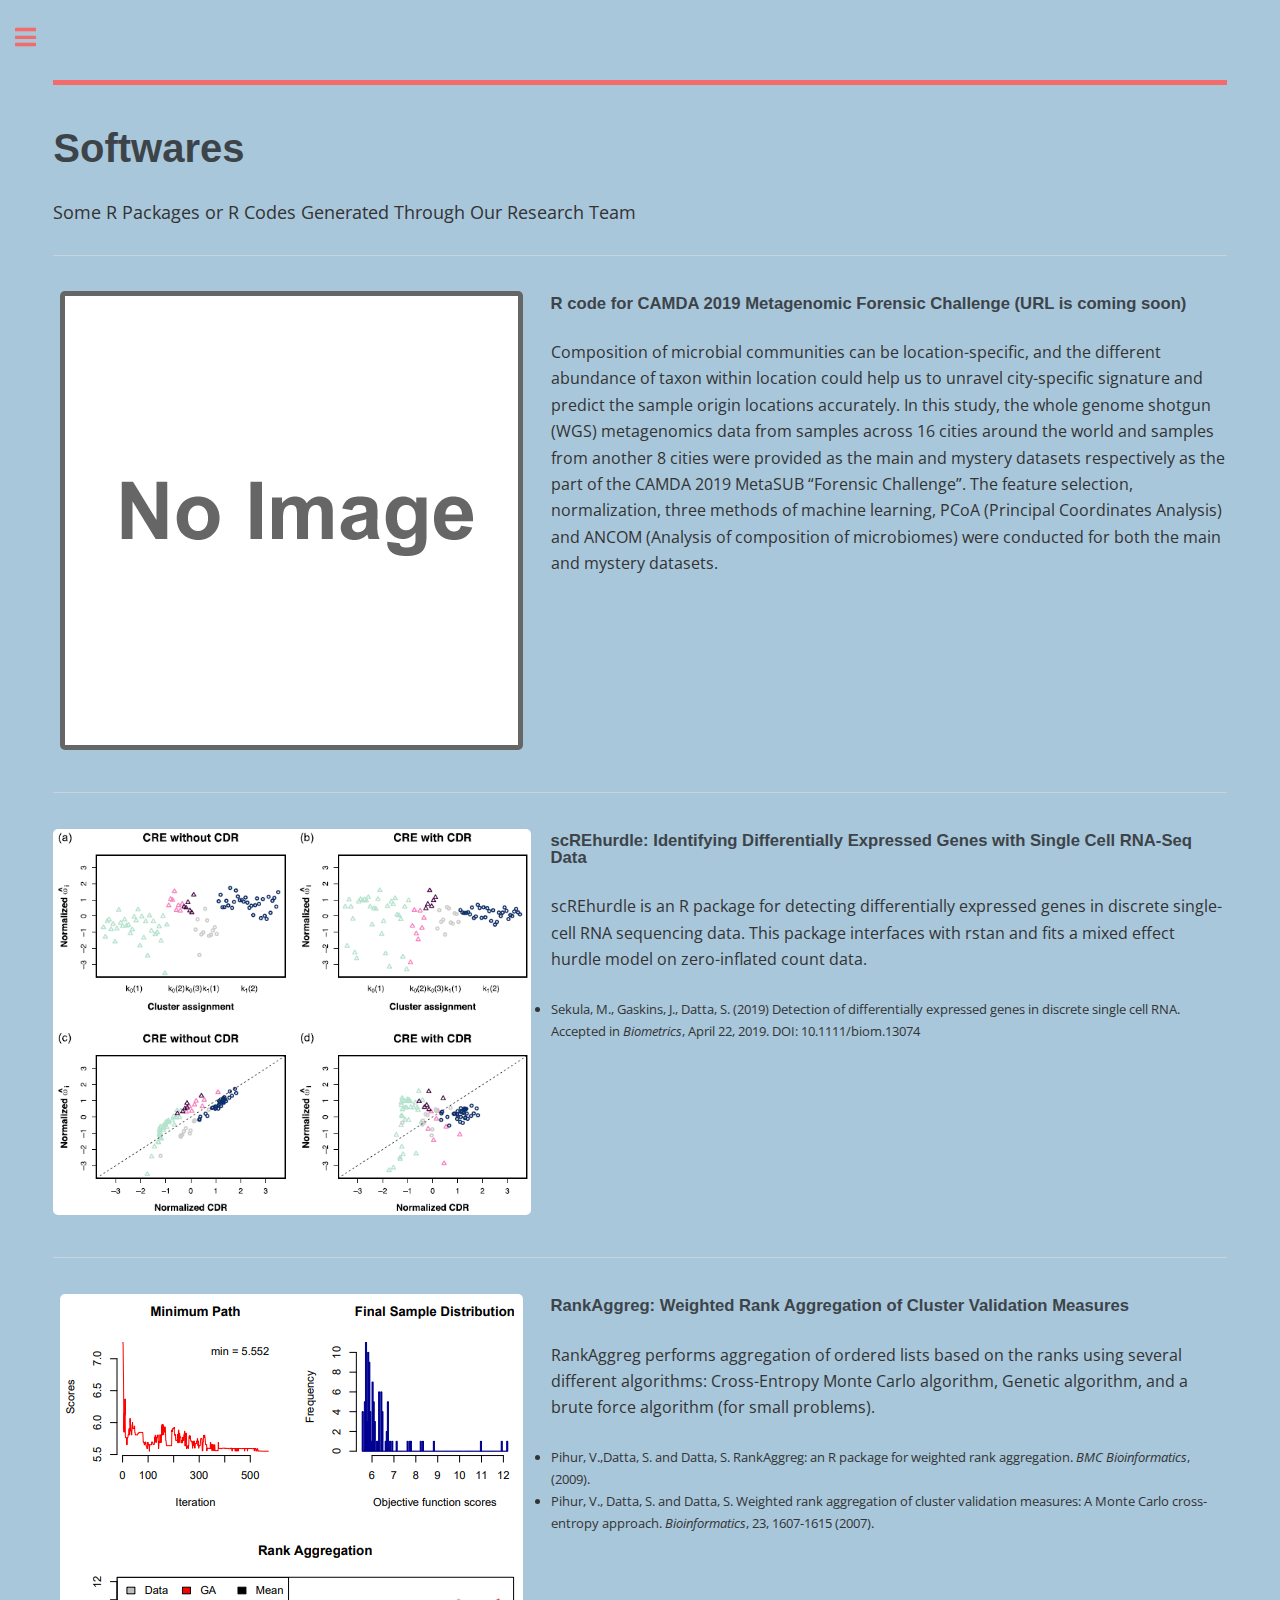
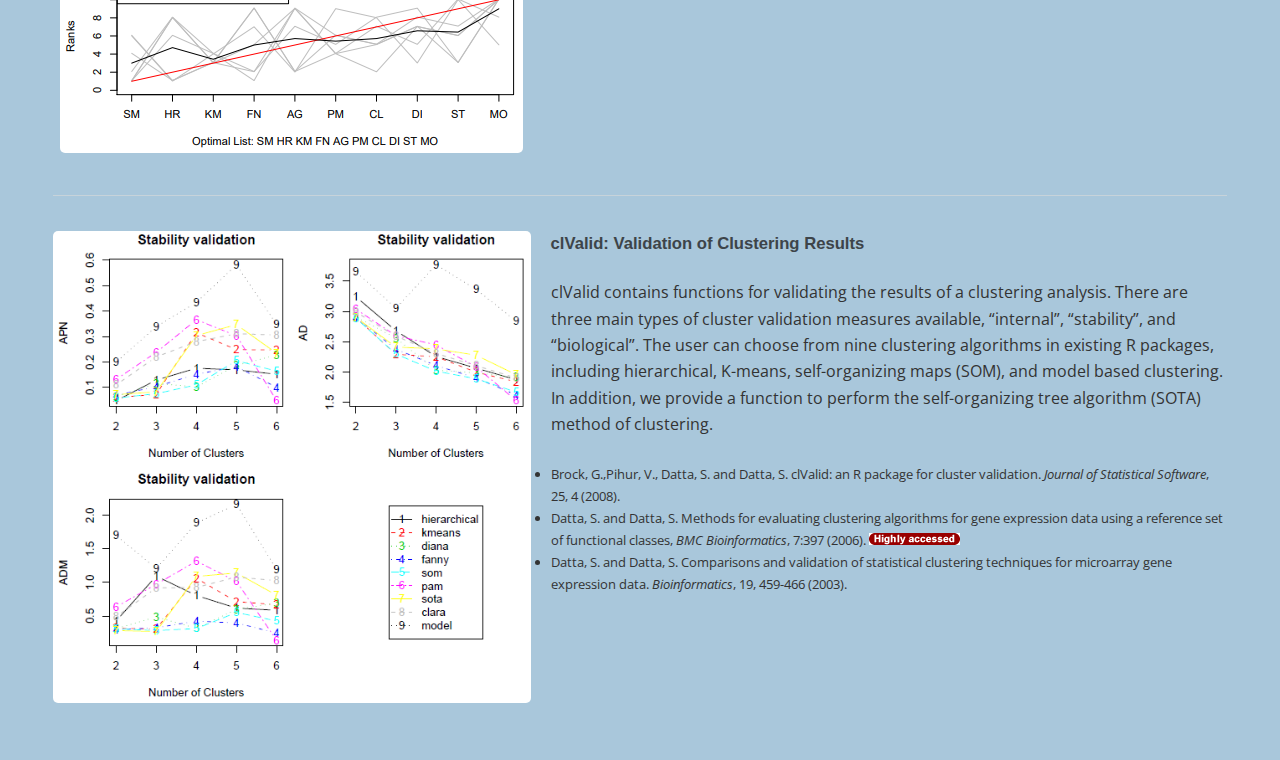
==== commit f987a658: "Add files via upload" ====
--- a/software.html
+++ b/software.html
@@ -31,7 +31,33 @@
 										<h1>Softwares</h1>
 									</header>
 									
-									<p><font size="4">Some R Packages Generated Through Our Research Team</font></p>
+									<p><font size="4">Some R Packages or R Codes Generated Through Our Research Team</font></p>
+									
+									
+									<!-- Start for one software -->
+									<hr class="major" />
+
+										<div class="row">
+											<div class="col-4 col-5-large col-12-medium" align="center">
+											<br>
+												<span class="image object"><img src="images/noimage.jpg" alt="" width="100%"></span>
+											</div>
+											<div class="col-8 col-7-large col-12-medium">
+												<p><h3><a href="#" target="_blank">
+												R code for CAMDA 2019 Metagenomic Forensic Challenge (URL is coming soon)
+												</a></h3></p>
+												<p><font size="3">
+												Composition of microbial communities can be location-specific, and the different abundance of taxon within location could help us to unravel city-specific signature and predict the sample origin locations accurately. In this study, the whole genome shotgun (WGS) metagenomics data from samples across 16 cities around the world and samples from another 8 cities were provided as the main and mystery datasets respectively as the part of the CAMDA 2019 MetaSUB “Forensic Challenge”. The feature selection, normalization, three methods of machine learning, PCoA (Principal Coordinates Analysis) and ANCOM (Analysis of composition of microbiomes) were conducted for both the main and mystery datasets.
+											
+												</font></p>
+									
+											</div>
+										</div>
+										
+										<br>
+										
+									<!-- End for one software -->
+									
 									
 									<!-- Start for one software -->
 									<hr class="major" />
--- a/assets/css/main.css
+++ b/assets/css/main.css
@@ -99,7 +99,7 @@
 	}
 
 	body {
-		background: #ffffff;
+		background: #a9c7db;
 	}
 
 		body.is-preload *, body.is-preload *:before, body.is-preload *:after, body.is-resizing *, body.is-resizing *:before, body.is-resizing *:after {
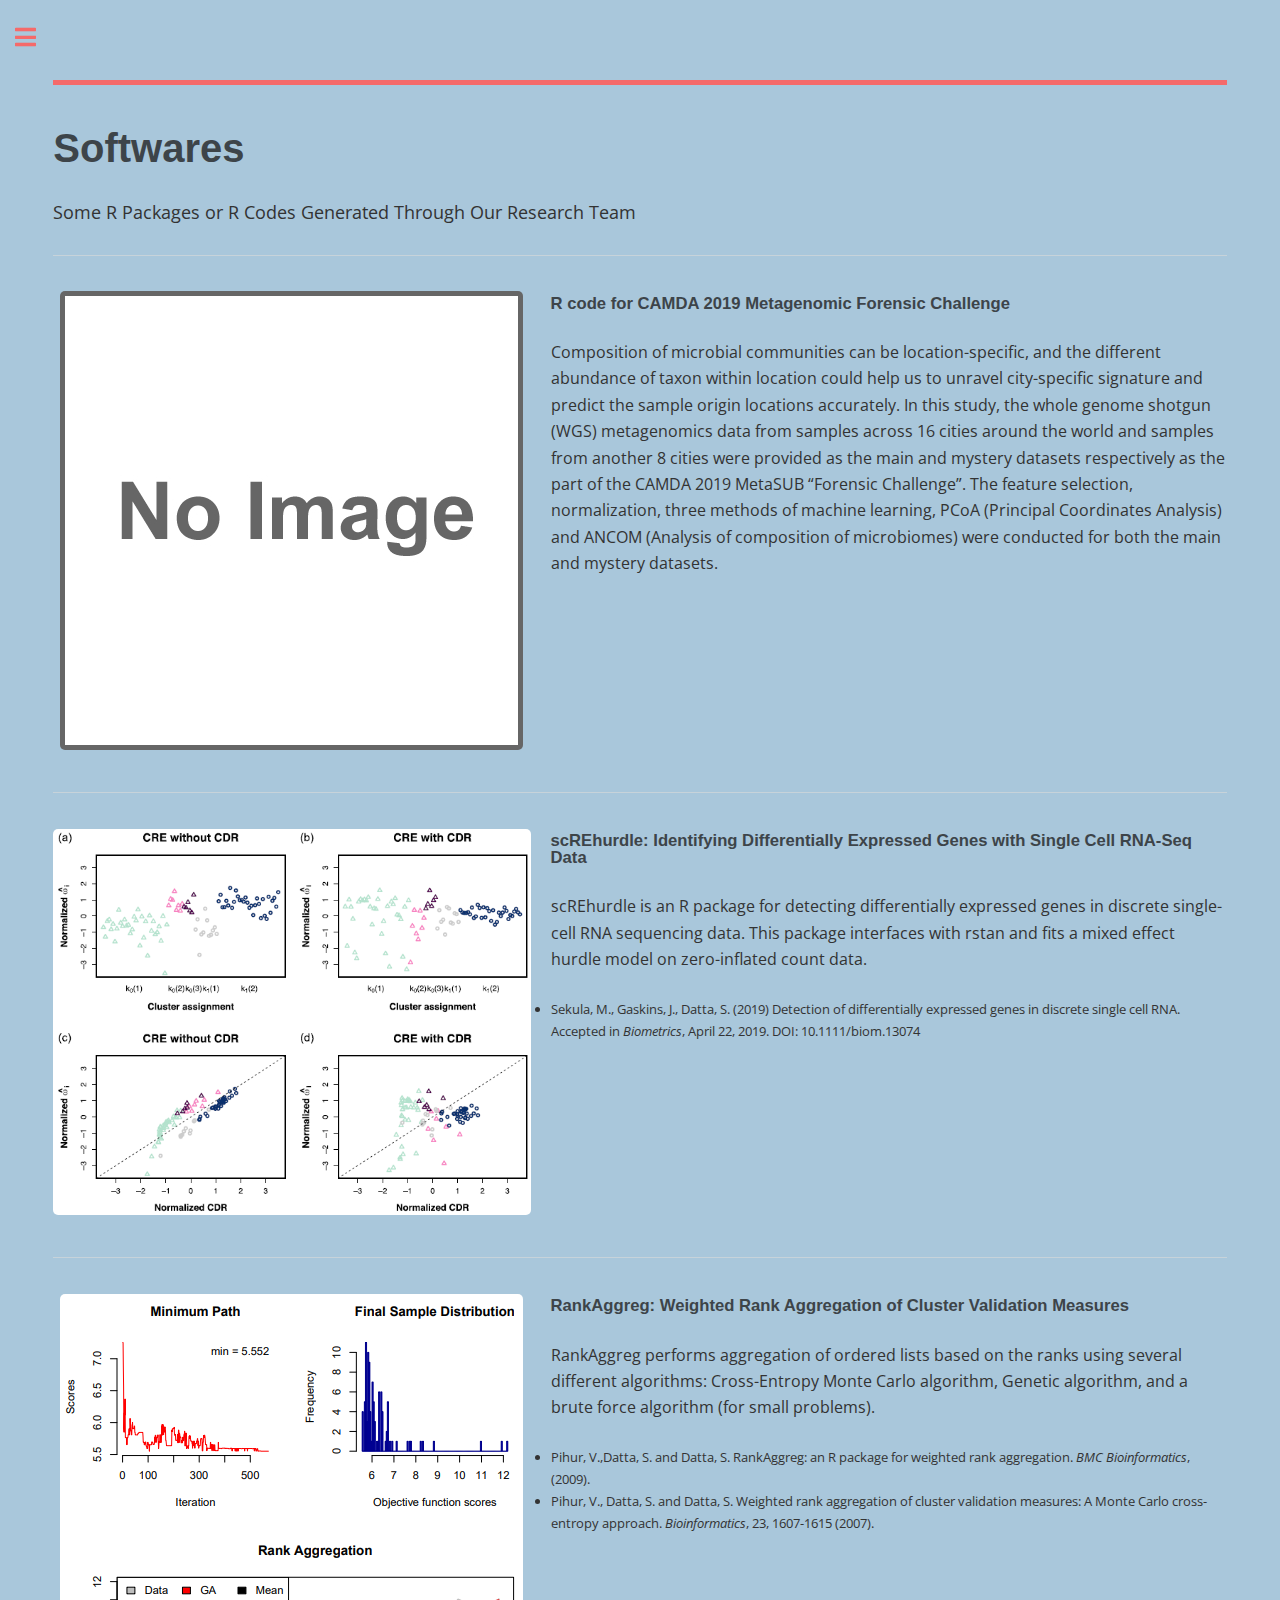
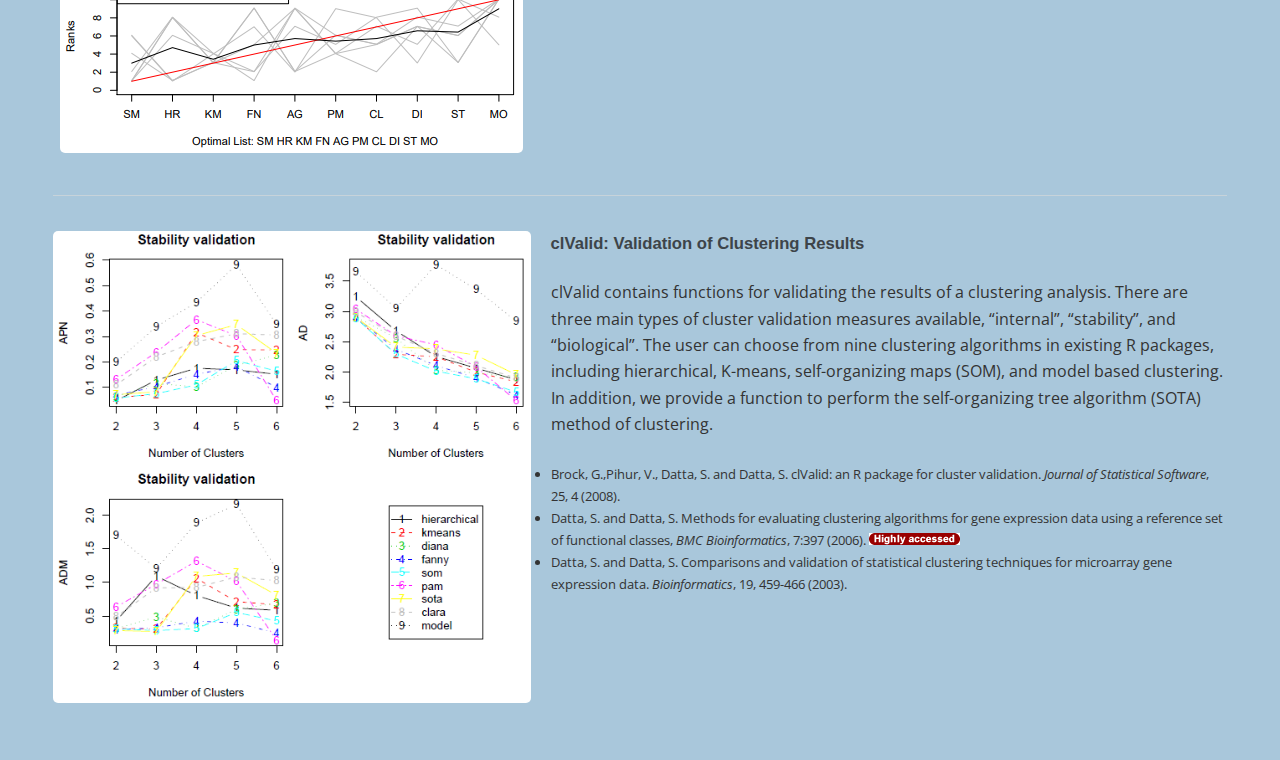
==== commit b9d44293: "Add files via upload" ====
--- a/software.html
+++ b/software.html
@@ -43,8 +43,8 @@
 												<span class="image object"><img src="images/noimage.jpg" alt="" width="100%"></span>
 											</div>
 											<div class="col-8 col-7-large col-12-medium">
-												<p><h3><a href="#" target="_blank">
-												R code for CAMDA 2019 Metagenomic Forensic Challenge (URL is coming soon)
+												<p><h3><a href="https://github.com/zhangrunzhi886/CAMDA-2019" target="_blank">
+												R code for CAMDA 2019 Metagenomic Forensic Challenge
 												</a></h3></p>
 												<p><font size="3">
 												Composition of microbial communities can be location-specific, and the different abundance of taxon within location could help us to unravel city-specific signature and predict the sample origin locations accurately. In this study, the whole genome shotgun (WGS) metagenomics data from samples across 16 cities around the world and samples from another 8 cities were provided as the main and mystery datasets respectively as the part of the CAMDA 2019 MetaSUB “Forensic Challenge”. The feature selection, normalization, three methods of machine learning, PCoA (Principal Coordinates Analysis) and ANCOM (Analysis of composition of microbiomes) were conducted for both the main and mystery datasets.
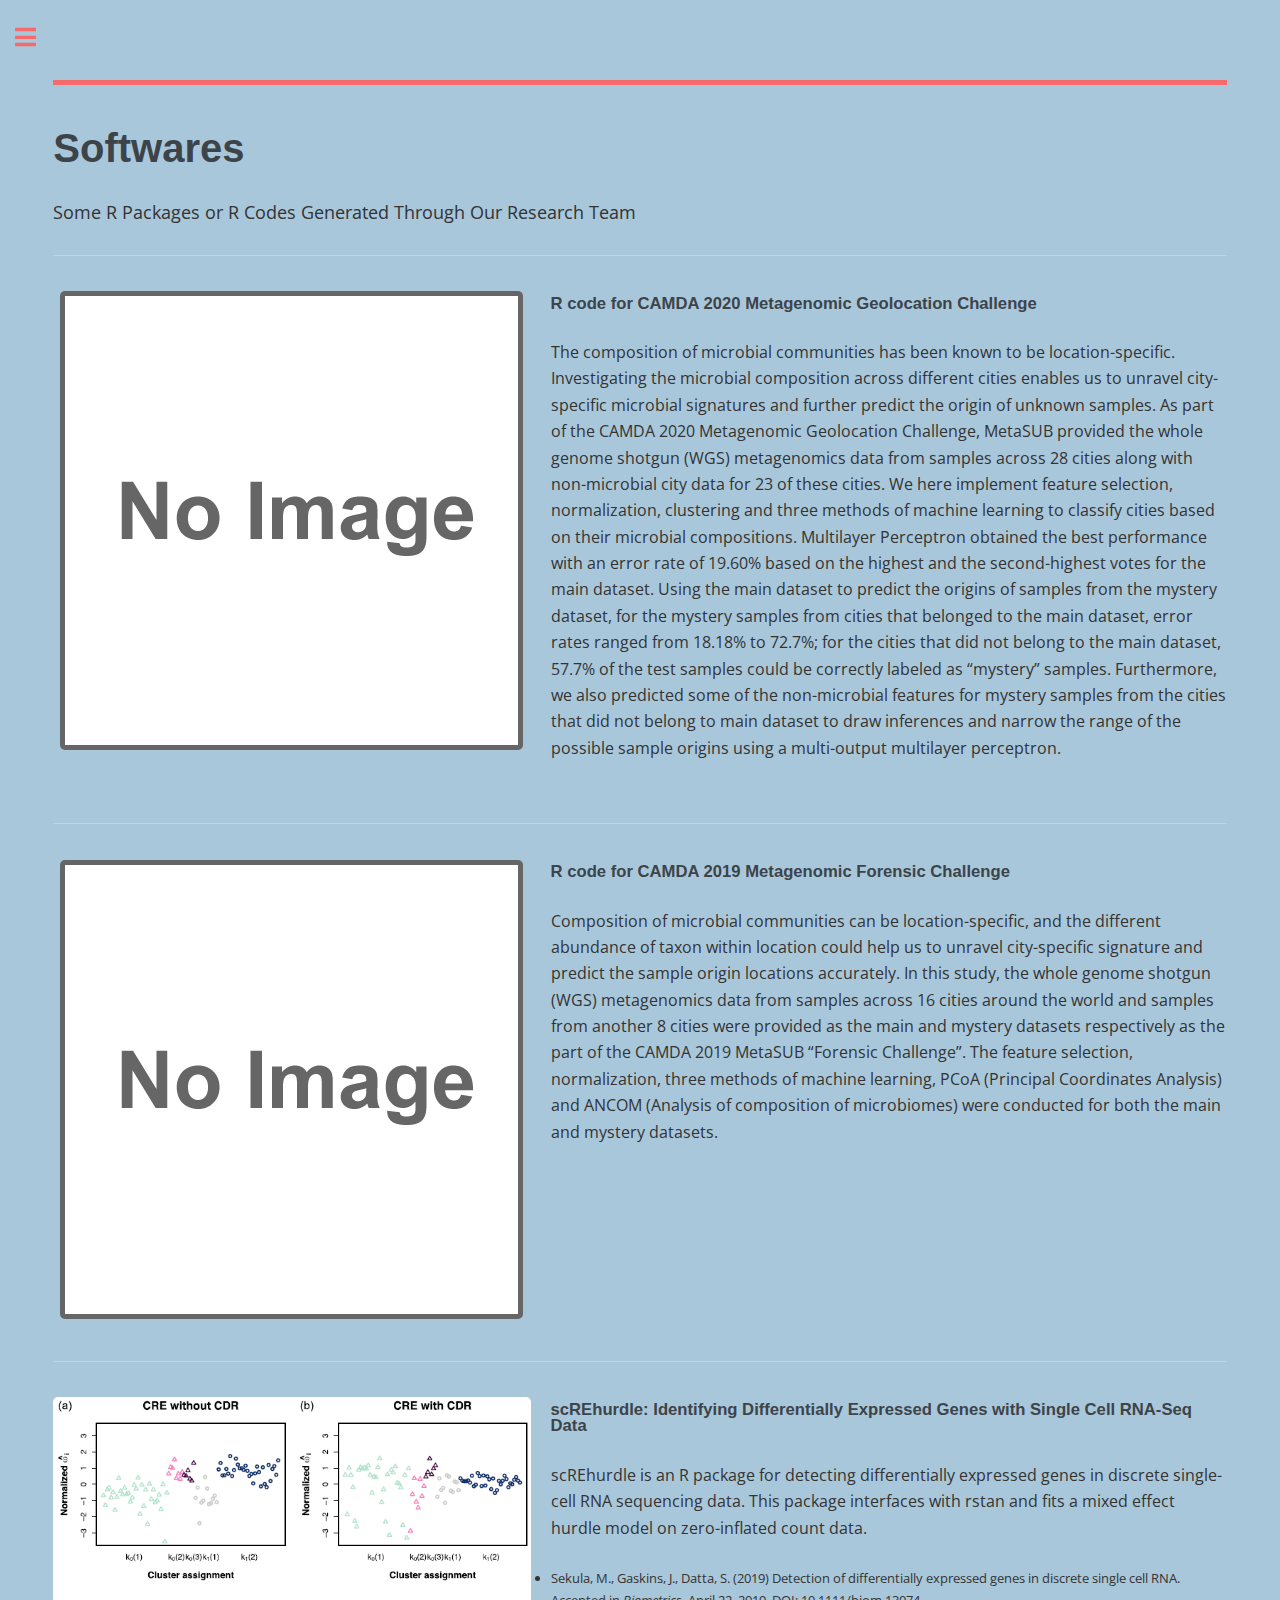
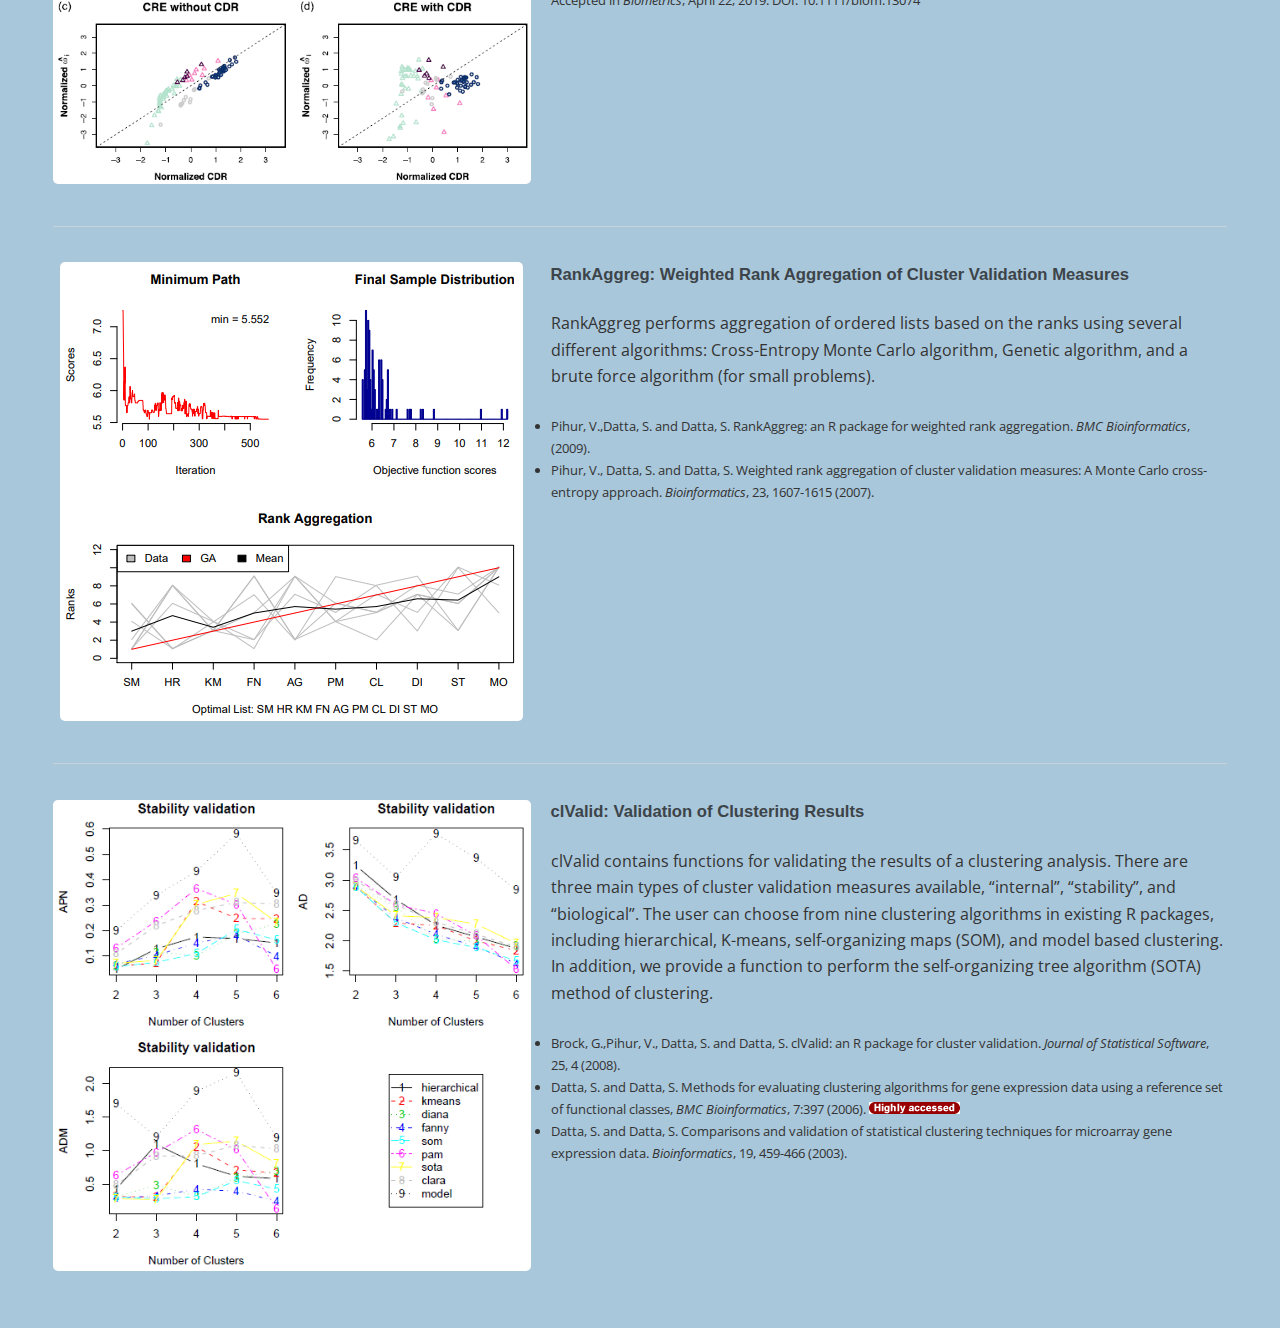
==== commit 945fa4d7: "Update software.html" ====
--- a/software.html
+++ b/software.html
@@ -43,6 +43,29 @@
 												<span class="image object"><img src="images/noimage.jpg" alt="" width="100%"></span>
 											</div>
 											<div class="col-8 col-7-large col-12-medium">
+												<p><h3><a href="https://github.com/zhangrunzhi886/CAMDA-2020" target="_blank">
+												R code for CAMDA 2020 Metagenomic Geolocation Challenge
+												</a></h3></p>
+												<p><font size="3">
+												The composition of microbial communities has been known to be location-specific. Investigating the microbial composition across different cities enables us to unravel city-specific microbial signatures and further predict the origin of unknown samples. As part of the CAMDA 2020 Metagenomic Geolocation Challenge, MetaSUB provided the whole genome shotgun (WGS) metagenomics data from samples across 28 cities along with non-microbial city data for 23 of these cities. We here implement feature selection, normalization, clustering and three methods of machine learning to classify cities based on their microbial compositions. Multilayer Perceptron obtained the best performance with an error rate of 19.60% based on the highest and the second-highest votes for the main dataset. Using the main dataset to predict the origins of samples from the mystery dataset, for the mystery samples from cities that belonged to the main dataset, error rates ranged from 18.18% to 72.7%; for the cities that did not belong to the main dataset, 57.7% of the test samples could be correctly labeled as “mystery” samples. Furthermore, we also predicted some of the non-microbial features for mystery samples from the cities that did not belong to main dataset to draw inferences and narrow the range of the possible sample origins using a multi-output multilayer perceptron.
+												</font></p>
+									
+											</div>
+										</div>
+										
+										<br>
+										
+									<!-- End for one software -->
+									
+									<!-- Start for one software -->
+									<hr class="major" />
+
+										<div class="row">
+											<div class="col-4 col-5-large col-12-medium" align="center">
+											<br>
+												<span class="image object"><img src="images/noimage.jpg" alt="" width="100%"></span>
+											</div>
+											<div class="col-8 col-7-large col-12-medium">
 												<p><h3><a href="https://github.com/zhangrunzhi886/CAMDA-2019" target="_blank">
 												R code for CAMDA 2019 Metagenomic Forensic Challenge
 												</a></h3></p>
